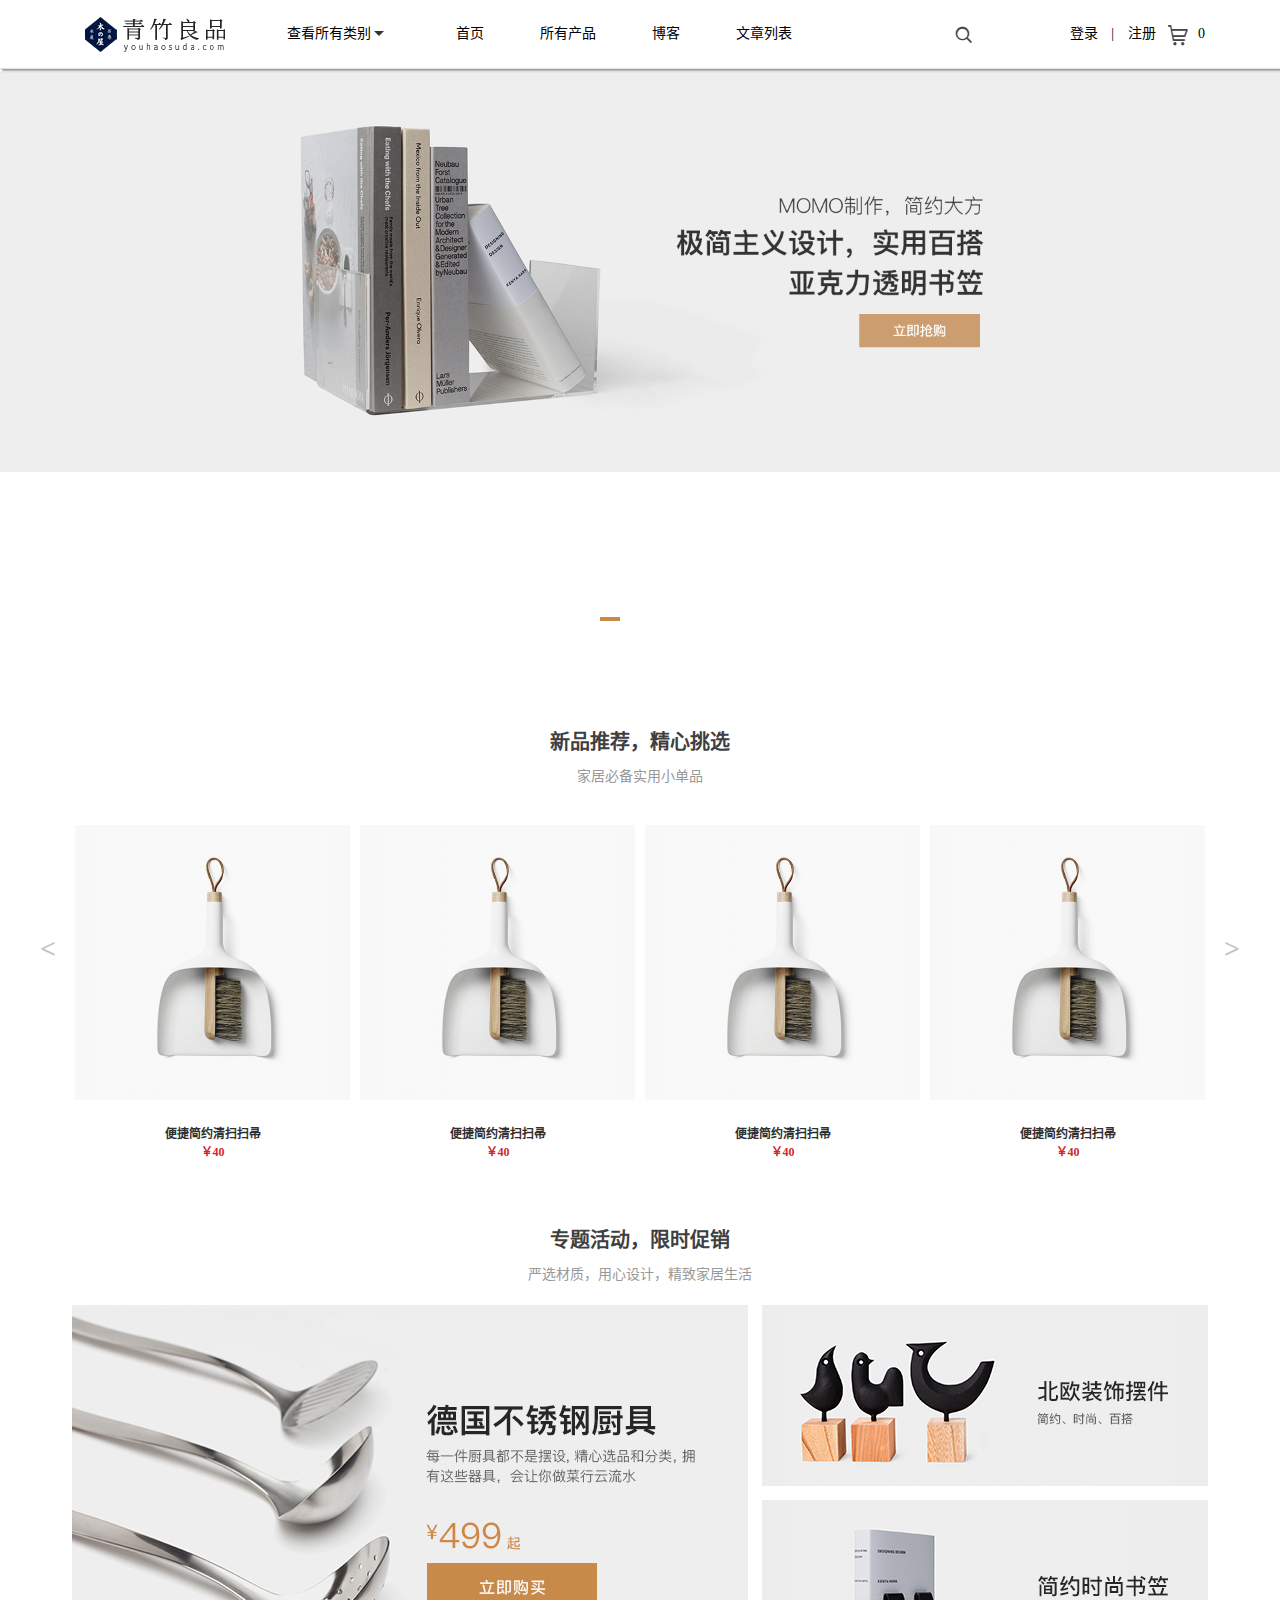
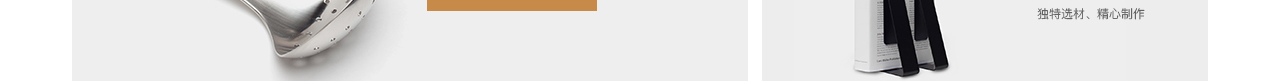
==== index.html @ fb4aaf22 "专题活动" ====
<!DOCTYPE html>
<html lang="zh-CN">

<head>
    <meta charset="UTF-8">
    <meta name="viewport" content="width=device-width, initial-scale=1.0">
    <link rel="stylesheet" href="css/reset.css">
    <link rel="stylesheet" href="css/index.css">
    <title>Document</title>
</head>

<body>
    <!-- header start-->
    <div class="header">
        <div class="header_c inner_c">
            <!-- logo start -->
            <h1>
                <!-- 待修改内容 -->
                <a href="#">
                    惠绿商城
                </a>
            </h1>
            <!-- logo end -->
            <!-- 所有产品类别 start -->
            <div class="all_pro">
                <!-- 待修改内容 -->
                <a class="all_type" href="#">查看所有类别<span class="icon"></span></a>
                <!-- 产品类别栏 -->
                <div class="product">
                    <div class="pro_inner inner_c">
                        <ul class="inn_nav">
                            <!-- 待修改内容 -->
                            <li><a href="#">不锈钢</a></li>
                            <li><a href="#">原料水泥</a></li>
                            <li><a href="#">塑料</a></li>
                            <li><a href="#">木制</a></li>
                            <li><a href="#">陶瓷</a></li>
                        </ul>
                        <ul class="inn_detail">
                            <!-- 待修改内容 -->
                            <!-- 产品盒子 -->
                            <li class="common_product">
                                <div class="pic">
                                    <img src="img/p1.png" alt="product">
                                </div>
                                <div class="content">
                                    <p>简约原木餐盘</p>
                                    <span>￥300</span>
                                </div>
                                <a href="#" class="mask">
                                    <span class="btn">查看详情</span>
                                </a>
                            </li>

                            <li class="common_product">
                                <div class="pic">
                                    <img src="img/p1.png" alt="product">
                                </div>
                                <div class="content">
                                    <p>简约原木餐盘</p>
                                    <span>￥300</span>
                                </div>
                                <a href="#" class="mask">
                                    <span class="btn">查看详情</span>
                                </a>
                            </li>

                            <li class="common_product">
                                <div class="pic">
                                    <img src="img/p1.png" alt="product">
                                </div>
                                <div class="content">
                                    <p>简约原木餐盘</p>
                                    <span>￥300</span>
                                </div>
                                <a href="#" class="mask">
                                    <span class="btn">查看详情</span>
                                </a>
                            </li>

                        </ul>
                    </div>
                </div>
            </div>
            <!-- 所有产品类别 end -->
            <!-- nav start -->
            <div class="header_nav">
                <ul>
                    <!-- 待修改内容 -->
                    <li><a href="#">首页</a></li>
                    <li><a href="#">所有产品</a></li>
                    <li><a href="#">博客</a></li>
                    <li><a href="#">文章列表</a></li>
                </ul>
            </div>
            <!-- nav end -->
            <!-- 搜索栏 start-->
            <div class="search">
            </div>
            <!-- 搜索栏 end-->
            <!-- 登录注册购物车 start -->
            <div class="login">
                <!-- 待修改内容 -->
                <a href="#">登录</a>
                <span>|</span>
                <a href="#">注册</a>
                <div href="#" class="gwc">
                    <a href="#">0</a>
                    <div class="check_out">
                        <p class="check_con">
                            0件商品 总计：<span>￥0</span>
                        </p>
                        <div class="button">去结算</div>
                    </div>
                </div>
            </div>
            <!-- 登录注册购物车 end -->
        </div>
    </div>
    <!-- header end -->

    <!-- banner start -->
    <div class="banner">
        <div class="banner_c">
            <ul>
                <!-- 待修改内容 -->
                <li class="cur"><a href="#"><img src="img/b1.png" alt="banner"></a></li>
                <li><a href="#"><img src="img/b2.png" alt="banner"></a></li>
                <li><a href="#"><img src="img/b3.png" alt="banner"></a></li>
            </ul>
        </div>
        <div class="btns">
            <ol>
                <li class="cur"></li>
                <li></li>
                <li></li>
            </ol>
        </div>
    </div>
    <!-- banner end -->

    <!-- 新品推荐 start -->
    <div class="new_pro">
        <div class="common_title">
            <!-- 待修改内容 -->
            <h3>新品推荐，精心挑选</h3>
            <p>家居必备实用小单品</p>
        </div>
        <div class="pro_datail inner_c">
            <ul>
                <!-- 产品盒子 -->
                <li class="common_product">
                    <!-- 待修改内容 -->
                    <div class="pic">
                        <img src="img/p2.png" alt="product">
                    </div>
                    <div class="content">
                        <p>便捷简约清扫扫帚</p>
                        <span>￥40</span>
                    </div>
                </li>

                <li class="common_product">
                    <!-- 待修改内容 -->
                    <div class="pic">
                        <img src="img/p2.png" alt="product">
                    </div>
                    <div class="content">
                        <p>便捷简约清扫扫帚</p>
                        <span>￥40</span>
                    </div>
                </li>

                <li class="common_product">
                    <!-- 待修改内容 -->
                    <div class="pic">
                        <img src="img/p2.png" alt="product">
                    </div>
                    <div class="content">
                        <p>便捷简约清扫扫帚</p>
                        <span>￥40</span>
                    </div>
                </li>

                <li class="common_product">
                    <!-- 待修改内容 -->
                    <div class="pic">
                        <img src="img/p2.png" alt="product">
                    </div>
                    <div class="content">
                        <p>便捷简约清扫扫帚</p>
                        <span>￥40</span>
                    </div>
                </li>
            </ul>
            <div class="btns">
                <a href="#" class="left">&lt;</a>
                <a href="#" class="right">&gt;</a>
            </div>
        </div>
    </div>
    <!-- 新品推荐 end -->

    <!-- 专题活动 start -->
    <div class="special inner_c">
        <div class="common_title">
            <!-- 待修改内容 -->
            <h3>专题活动，限时促销</h3>
            <p>严选材质，用心设计，精致家居生活</p>
        </div>
        <div class="content">
            <div class="left pic">
                <a href="#">
                    <img src="img/s1.jpg" alt="special">
                </a>
                <span></span>
            </div>
            <div class="right">
                <div class="r_top pic">
                    <a href="#">
                        <img src="img/s2.jpg" alt="special">
                    </a>
                    <span></span>
                </div>
                <div class="r_bottom pic">
                    <a href="#">
                        <img src="img/s3.jpg" alt="special">
                    </a>
                    <span></span>
                </div>
            </div>
        </div>
    </div>
    <!-- 专题活动 start -->
</body>

</html>
---- css/index.css ----
/* 版心 */

.inner_c {
    width: 1140px;
    margin: 0 auto;
}

a {
    text-decoration: none;
    /* 继承父元素的颜色 */
    color: inherit;
}

/* 产品盒子 */

.common_product {
    /* 用于产品盒子遮罩的定位 */
    position: relative;
    padding-top: 20px;
}

.common_product .pic {
    width: 200px;
    margin: 0 auto;
}

.common_product .pic img {
    width: 100%;
}

.common_product .content {
    text-align: center;
    padding-top: 20px;
    font-size: 12px;
    font-weight: 700;
    color: #303030;
}

.common_product .content span {
    color: #ce2b2b;
}

.common_product:hover .mask {
    display: block;
}

/* mask 产品盒子遮罩 */

.mask {
    position: absolute;
    left: 0;
    top: 0;
    width: 100%;
    height: 100%;
    background-color: rgba(0, 0, 0, .1);
    display: none;
}

.mask .btn {
    display: block;
    position: absolute;
    top: 50%;
    left: 50%;
    margin-top: -26px;
    margin-left: -69px;
    width: 138px;
    height: 52px;
    background-color: #c78a49;
    color: #fff;
    text-align: center;
    line-height: 52px;
    border-radius: 4px;
}

/* 标题 */

.common_title {
    padding-top: 45px;
    padding-bottom: 18px;
    text-align: center;
}

.common_title h3 {
    line-height: 50px;
    font-size: 20px;
    color: #3f3f3f;
    font-weight: 700;
}

.common_title p {
    line-height: 20px;
    font-size: 14px;
    color: #999;
}

/* header */

.header {
    width: 100%;
    /* 子元素浮动后，无法撑开该元素，故需要设置高度 */
    height: 68px;
    /* 下边框 */
    border-bottom: 1px solid #e2e2e2;
    /* 阴影 */
    box-shadow: 4px 0px 2px 2px rgba(0, 0, 0, .4);
    /* 相对定位，用于定位.all_pro元素 */
    position: relative;
    line-height: 68px;
    text-align: center;
    font-size: 14px;
    z-index: 1;
}

.header .header_c {}

.header .header_c h1 {
    width: 140px;
    /* 垂直居中 */
    padding: 0 15px;
    float: left;
}

.header .header_c h1 a {
    display: block;
    /* 文本块中首行文本的缩进 */
    text-indent: -100em;
    /* 定义溢出元素内容区的内容会如何处理，hidden：内容会被修剪，并且其余内容是不可见的 */
    overflow: hidden;
    /* 待修改内容 */
    background: url(../img/logo.png) no-repeat center center;
}

.header .header_c .all_pro {
    width: 168px;
    float: left;
    margin: 0 10px;
}

.header .header_c .all_pro:hover {
    background-color: #e6d6c6;
}

.header .header_c .all_pro .all_type {
    display: block;
}

.header .header_c .all_pro .all_type .icon {
    /* 向下三角形 */
    display: inline-block;
    width: 0;
    height: 0;
    border: 5px solid transparent;
    border-top-color: #333;
    position: relative;
    left: 3px;
    top: 3px;
}

.header .header_c .all_pro:hover .icon {
    /* 鼠标移动到.all_pro标签后，子标签span标签的行为 */
    /* 向下三角颜色形设置为透明 */
    border-top-color: transparent;
    /* 向下三角形 */
    border-bottom-color: #333;
    position: relative;
    top: -3px;
}

.header .header_c .all_pro .product {
    width: 100%;
    background-color: #fff;
    /* 绝对定位，相较于.header元素 */
    position: absolute;
    left: 0;
    top: 68px;
    display: none;
}

.header .header_c .all_pro:hover .product {
    /* 鼠标移动到.all_pro标签后，子标签.product标签的行为 */
    /* 显示.product */
    display: block;
}

.header .header_c .all_pro .product .pro_inner {
    text-align: left;
    padding-left: 250px;
    line-height: 38px;
}

.header .header_c .all_pro .product .pro_inner .inn_nav {
    float: left;
    width: 155px;
    padding-top: 45px;
    padding-left: 26px;
}

.header .header_c .all_pro .product .pro_inner .inn_nav a:hover {
    color: #e6d6c6;
}

.header .header_c .all_pro .product .pro_inner .inn_detail {
    float: left;
    width: 744px;
    /* background-color: blue; */
    margin-left: 65px;
}

.header .header_c .all_pro .product .pro_inner .inn_detail li {
    float: left;
    width: 248px;
    height: 320px;
    /* background-color: gold; */
}

.header .header_c .header_nav {
    float: left;
}

.header .header_c .header_nav ul li {
    float: left;
}

.header .header_c .header_nav ul li a {
    display: block;
    padding: 0 28px;
}

.header .header_c .header_nav ul li a:hover {
    background-color: #e6d6c6;
}

.header .header_c .search {
    float: left;
    width: 154px;
    height: 68px;
    background-color: blue;
    /* 待修改内容 */
    background: url(../img/search.png) no-repeat center right;
}

.header .header_c .login {
    float: right;
}

.header .header_c .login a {
    padding: 0 5px;
}

.header .header_c .login span {
    padding: 0 5px;
}

.header .header_c .login .gwc {
    display: inline-block;
    padding-left: 29px;
    /* 待修改内容 */
    background: url(../img/gwc.png) no-repeat left center;
    /* 鼠标移入显示小手 */
    cursor: pointer;
}

.header .header_c .login .gwc .check_out {
    /* 绝对定位，相较于.header元素 */
    position: absolute;
    right: 200px;
    top: 68px;
    width: 230px;
    padding: 10px;
    background-color: #f2f2f2;
    border: 1px solid #dddddd;
    border-radius: 2px;
    display: none;
}

.header .header_c .login .gwc:hover .check_out {
    display: block;
}

.header .header_c .login .gwc .check_out .check_con {
    line-height: 58px;
    font-size: 12px;
    font-weight: 700;
}

.header .header_c .login .gwc .check_out .check_con span {
    color: #db2e2e;
}

.header .header_c .login .gwc .check_out .button {
    background-color: #c78a49;
    border-radius: 2px;
    color: #fff;
    line-height: 44px;
    font-size: 16px;
}

/* banner */

.banner {
    height: 600px;
    /* background-color: pink; */
    position: relative;
    margin-top: 3px;
}

.banner .banner_c {
    position: relative;
}

.banner ul li {
    position: absolute;
    left: 0;
    top: 0;
    display: none;
}

.banner ul li.cur {
    display: block;
}

.banner ul li a img {
    width: 100%;
}

.banner .btns {
    position: absolute;
    left: 50%;
    margin-left: -45px;
    top: 90%;
    width: 90px;
    height: 4px;
    /* background-color: gold; */
}

.banner .btns ol li {
    float: left;
    width: 20px;
    height: 4px;
    background-color: #fff;
    margin: 5px;
    cursor: pointer;
}

.banner .btns ol li.cur {
    background-color: #c78a49;
}

/* 新品推荐 */

.new_pro .pro_datail {
    /* 用于定位左右按钮 */
    position: relative;
    height: 365px;
}

.new_pro .pro_datail li {
    float: left;
    width: 275px;
    height: 365px;
    margin: 0 5px;
}

.new_pro .pro_datail li.common_product .pic {
    width: 100%;
}

.new_pro .pro_datail a {
    /* 相对于.new_pro .pro_datail定位 */
    position: absolute;
    top: 35%;
    font-size: 28px;
    font-family: serif;
    color: #c3c3c3;
    font-weight: 700;
}

.new_pro .pro_datail a.left {
    left: -30px;
}

.new_pro .pro_datail a.right {
    right: -30px;
}

/* 专题活动 */

.special .left {
    float: left;
    width: 680px;
    height: 380px;
    overflow: hidden;
}

.special .right {
    float: right;
}

.special .right .r_top {
    width: 450px;
    height: 185px;
    overflow: hidden;
    margin-bottom: 10px;
}

.special .right .r_bottom {
    width: 450px;
    height: 185px;
    overflow: hidden;
}

.special .pic {
    position: relative;
}


.special .pic img {
    /* 线性运动 */
    transition: all .4s ease 0s;
}

.special .pic:hover img {
    /* 放大元素 */
    transform: scale(1.2);
}

.special .pic span {
    position: absolute;
    left: 0;
    right: 0;
    top: 0;
    bottom: 0;
    border: 2px solid #fff;
    /* 线性运动 */
    transition: all .4s ease 0s;
}

.special .pic:hover span {
    /* 边框向内收缩 */
    left: 10px;
    right: 10px;
    top: 10px;
    bottom: 10px;
}
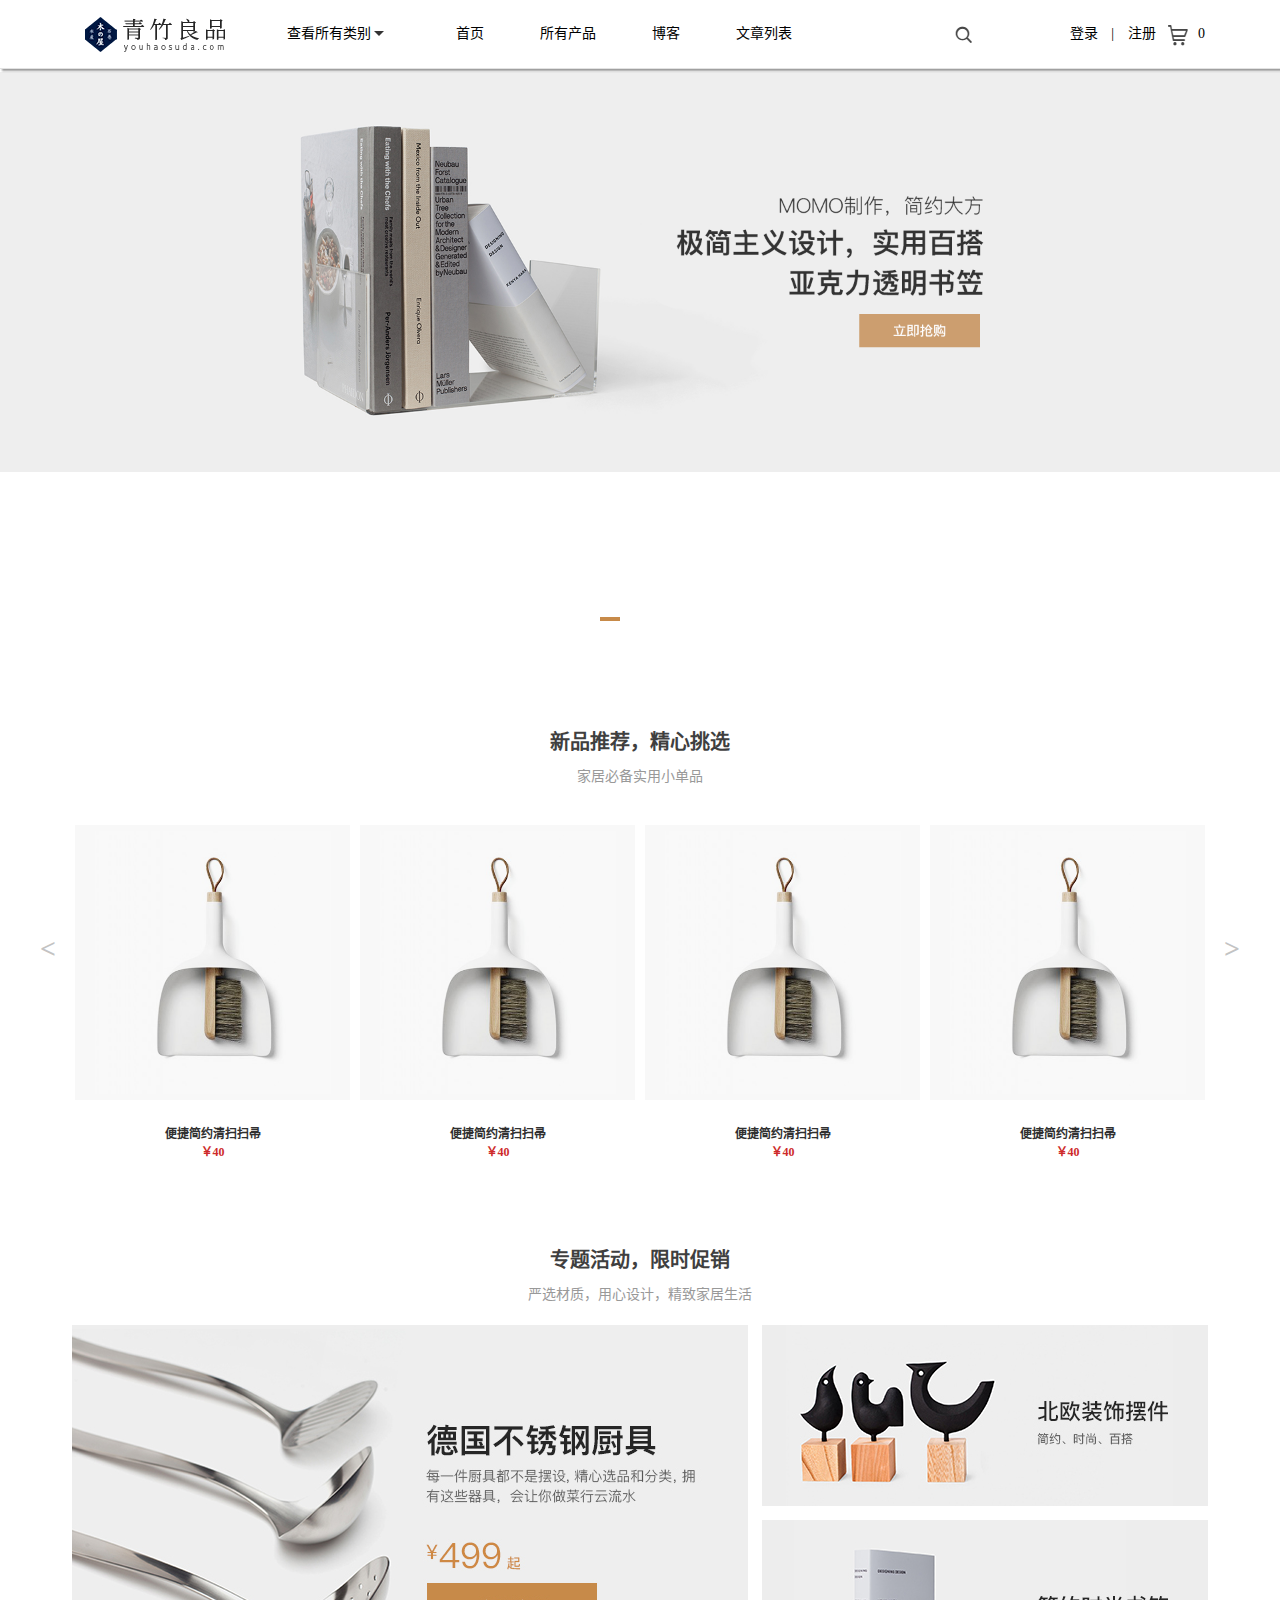
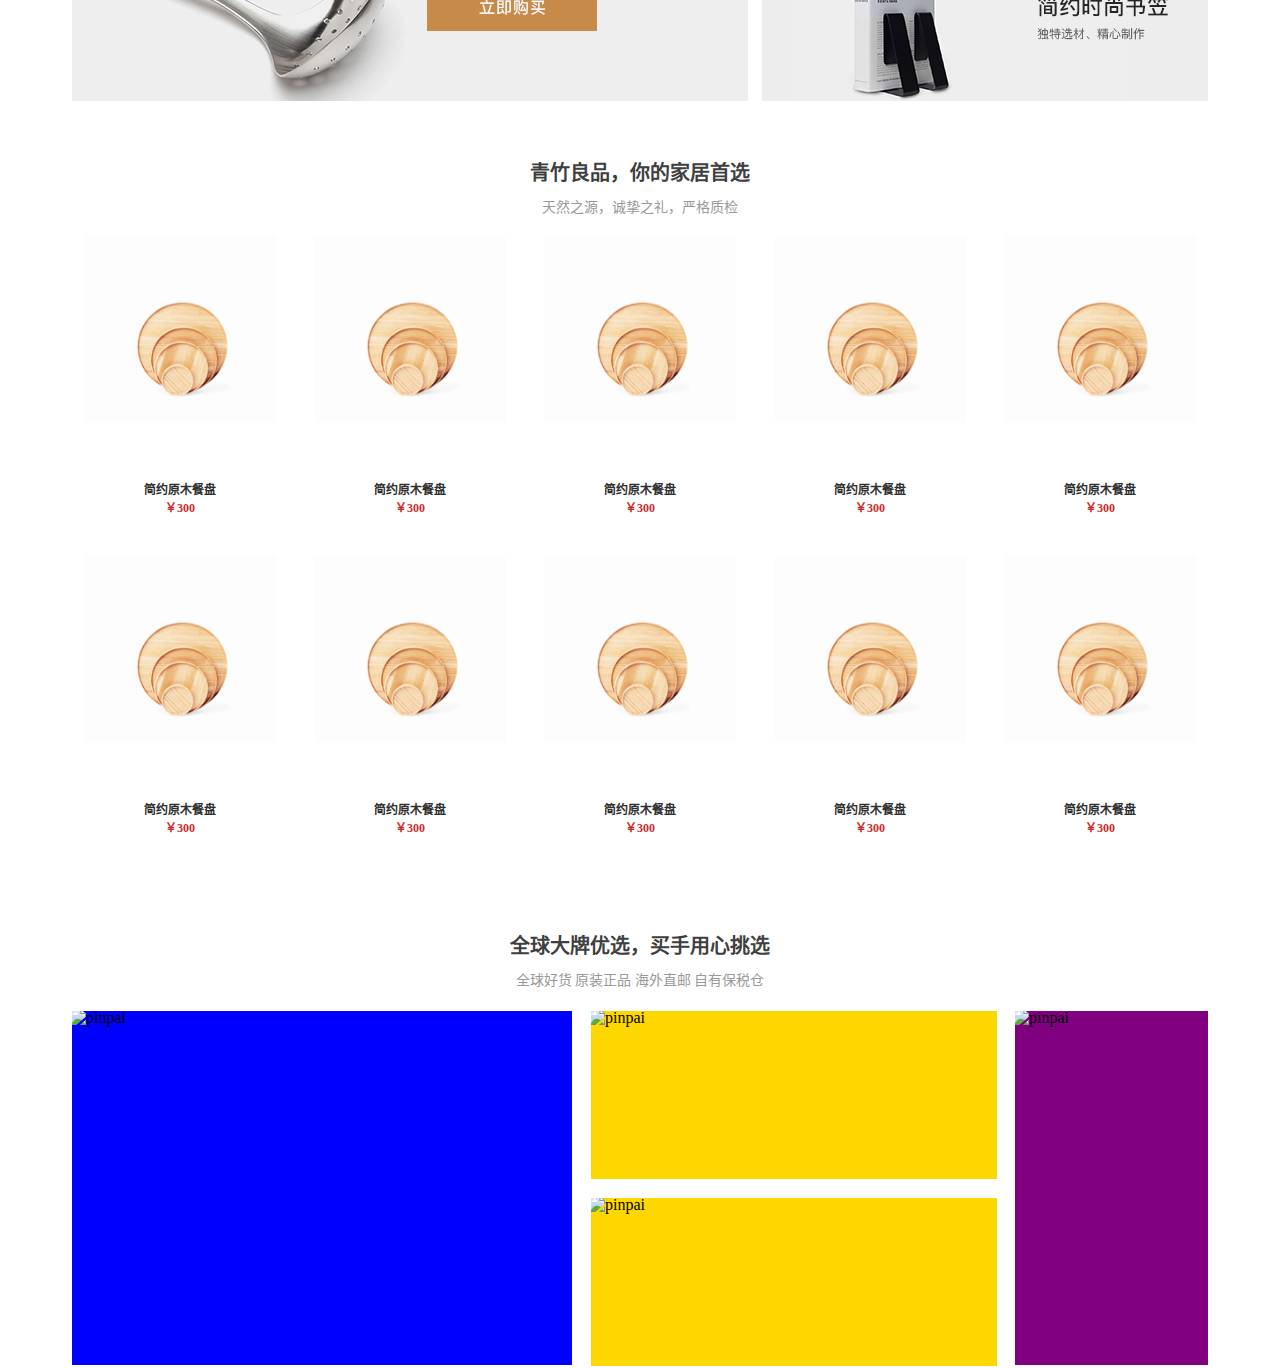
==== commit aeff0bae: "良品、品牌栏目" ====
--- a/index.html
+++ b/index.html
@@ -232,6 +232,192 @@
         </div>
     </div>
     <!-- 专题活动 start -->
+
+    <!-- 良品 start -->
+    <div class="liangpin inner_c">
+        <div class="common_title">
+            <h3>青竹良品，你的家居首选</h3>
+            <p>天然之源，诚挚之礼，严格质检</p>
+        </div>
+        <div class="content">
+            <div class="lp_common">
+                <ul>
+                    <!-- 产品盒子 -->
+                    <li class="common_product">
+                        <div class="pic">
+                            <img src="img/p1.png" alt="product">
+                        </div>
+                        <div class="content">
+                            <p>简约原木餐盘</p>
+                            <span>￥300</span>
+                        </div>
+                        <a href="#" class="mask">
+                            <span class="btn">查看详情</span>
+                        </a>
+                    </li>
+                    
+                    <li class="common_product">
+                        <div class="pic">
+                            <img src="img/p1.png" alt="product">
+                        </div>
+                        <div class="content">
+                            <p>简约原木餐盘</p>
+                            <span>￥300</span>
+                        </div>
+                        <a href="#" class="mask">
+                            <span class="btn">查看详情</span>
+                        </a>
+                    </li>
+
+                    <li class="common_product">
+                        <div class="pic">
+                            <img src="img/p1.png" alt="product">
+                        </div>
+                        <div class="content">
+                            <p>简约原木餐盘</p>
+                            <span>￥300</span>
+                        </div>
+                        <a href="#" class="mask">
+                            <span class="btn">查看详情</span>
+                        </a>
+                    </li>
+
+                    <li class="common_product">
+                        <div class="pic">
+                            <img src="img/p1.png" alt="product">
+                        </div>
+                        <div class="content">
+                            <p>简约原木餐盘</p>
+                            <span>￥300</span>
+                        </div>
+                        <a href="#" class="mask">
+                            <span class="btn">查看详情</span>
+                        </a>
+                    </li>
+
+                    <li class="common_product last">
+                        <div class="pic">
+                            <img src="img/p1.png" alt="product">
+                        </div>
+                        <div class="content">
+                            <p>简约原木餐盘</p>
+                            <span>￥300</span>
+                        </div>
+                        <a href="#" class="mask">
+                            <span class="btn">查看详情</span>
+                        </a>
+                    </li>
+                </ul>       
+            </div>
+            <div class="lp_common">
+                <ul>
+                    <!-- 产品盒子 -->
+                    <li class="common_product">
+                        <div class="pic">
+                            <img src="img/p1.png" alt="product">
+                        </div>
+                        <div class="content">
+                            <p>简约原木餐盘</p>
+                            <span>￥300</span>
+                        </div>
+                        <a href="#" class="mask">
+                            <span class="btn">查看详情</span>
+                        </a>
+                    </li>
+                    
+                    <li class="common_product">
+                        <div class="pic">
+                            <img src="img/p1.png" alt="product">
+                        </div>
+                        <div class="content">
+                            <p>简约原木餐盘</p>
+                            <span>￥300</span>
+                        </div>
+                        <a href="#" class="mask">
+                            <span class="btn">查看详情</span>
+                        </a>
+                    </li>
+
+                    <li class="common_product">
+                        <div class="pic">
+                            <img src="img/p1.png" alt="product">
+                        </div>
+                        <div class="content">
+                            <p>简约原木餐盘</p>
+                            <span>￥300</span>
+                        </div>
+                        <a href="#" class="mask">
+                            <span class="btn">查看详情</span>
+                        </a>
+                    </li>
+
+                    <li class="common_product">
+                        <div class="pic">
+                            <img src="img/p1.png" alt="product">
+                        </div>
+                        <div class="content">
+                            <p>简约原木餐盘</p>
+                            <span>￥300</span>
+                        </div>
+                        <a href="#" class="mask">
+                            <span class="btn">查看详情</span>
+                        </a>
+                    </li>
+
+                    <li class="common_product last">
+                        <div class="pic">
+                            <img src="img/p1.png" alt="product">
+                        </div>
+                        <div class="content">
+                            <p>简约原木餐盘</p>
+                            <span>￥300</span>
+                        </div>
+                        <a href="#" class="mask">
+                            <span class="btn">查看详情</span>
+                        </a>
+                    </li>
+                </ul>
+            </div>
+        </div>
+    </div>
+    <!-- 良品 end -->
+
+    <!-- 品牌 start -->
+    <div class="pinpai inner_c">
+        <div class="common_title">
+            <h3>全球大牌优选，买手用心挑选</h3>
+            <p>全球好货 原装正品 海外直邮 自有保税仓</p>
+        </div>
+        <div class="content">
+            <div class="pp_top">
+                <div class="pp3 pic">
+                    <a href="#">
+                        <img src="" alt="pinpai">
+                        <span></span>
+                    </a>
+                </div>
+                <div class="pp1 pic">
+                    <a href="#">
+                        <img src="" alt="pinpai">
+                        <span></span>
+                    </a>
+                </div>
+                <div class="pp2 pic">
+                    <a href="#">
+                        <img src="" alt="pinpai">
+                        <span></span>
+                    </a>
+                </div>
+                <div class="pp2 pic last">
+                    <a href="#">
+                        <img src="" alt="pinpai">
+                        <span></span>
+                    </a>
+                </div>
+            </div>
+        </div>
+    </div>
+    <!-- 品牌 start -->
 </body>
 
 </html>--- a/css/index.css
+++ b/css/index.css
@@ -385,6 +385,10 @@
 
 /* 专题活动 */
 
+.special {
+    overflow: hidden;
+}
+
 .special .left {
     float: left;
     width: 680px;
@@ -441,4 +445,99 @@
     right: 10px;
     top: 10px;
     bottom: 10px;
+}
+
+/* 良品 */
+
+.liangpin .content .lp_common {
+    /* 清除浮动 */
+    overflow: hidden;
+    margin-bottom: 10px;
+}
+
+.liangpin .content .lp_common ul li {
+    float: left;
+    width: 220px;
+    height: 310px;
+    margin-right: 10px;
+}
+
+.liangpin .content .lp_common ul li.last {
+    margin-right: 0;
+}
+
+.liangpin .content .lp_common ul li.common_product {
+    padding-top: 0;
+}
+
+.liangpin .content .lp_common ul li.common_product .pic {
+    width: 100%;
+}
+
+/*品牌 */
+
+.pinpai .content .pp_top {
+    overflow: hidden;
+}
+
+.pinpai .content .pp_top .pp1 {
+    float: left;
+    width: 504px;
+    height: 358px;
+    background-color: blue;
+}
+
+.pinpai .content .pp_top .pp2{
+    float: left;
+    width: 410px;
+    height: 172px;
+    background-color: gold;
+    margin-left: 15px;
+    margin-bottom: 15px;
+}
+
+.pinpai .content .pp_top .pp2.last {
+    margin-bottom: 0;
+}
+
+.pinpai .content .pp_top .pp3 {
+    float: right;
+    width: 197px;
+    height: 358px;
+    background-color: purple;
+}
+
+.pp_top .pic {
+    position: relative;
+    overflow: hidden;
+}
+
+.pp_top .pic img {
+    /* 线性运动 */
+    transition: all .4s ease 0s;
+    width: 100%;
+}
+
+.pp_top .pic:hover img {
+    /* 放大元素 */
+    transform: scale(1.2);
+}
+
+.pp_top .pic span {
+    position: absolute;
+    left: 0;
+    right: 0;
+    top: 0;
+    bottom: 0;
+    border: 2px solid #fff;
+    /* 线性运动 */
+    transition: all .4s ease 0s;
+}
+
+.pp_top .pic:hover span {
+    /* 边框向内收缩 */
+    left: 10px;
+    right: 10px;
+    top: 10px;
+    bottom: 10px;
 }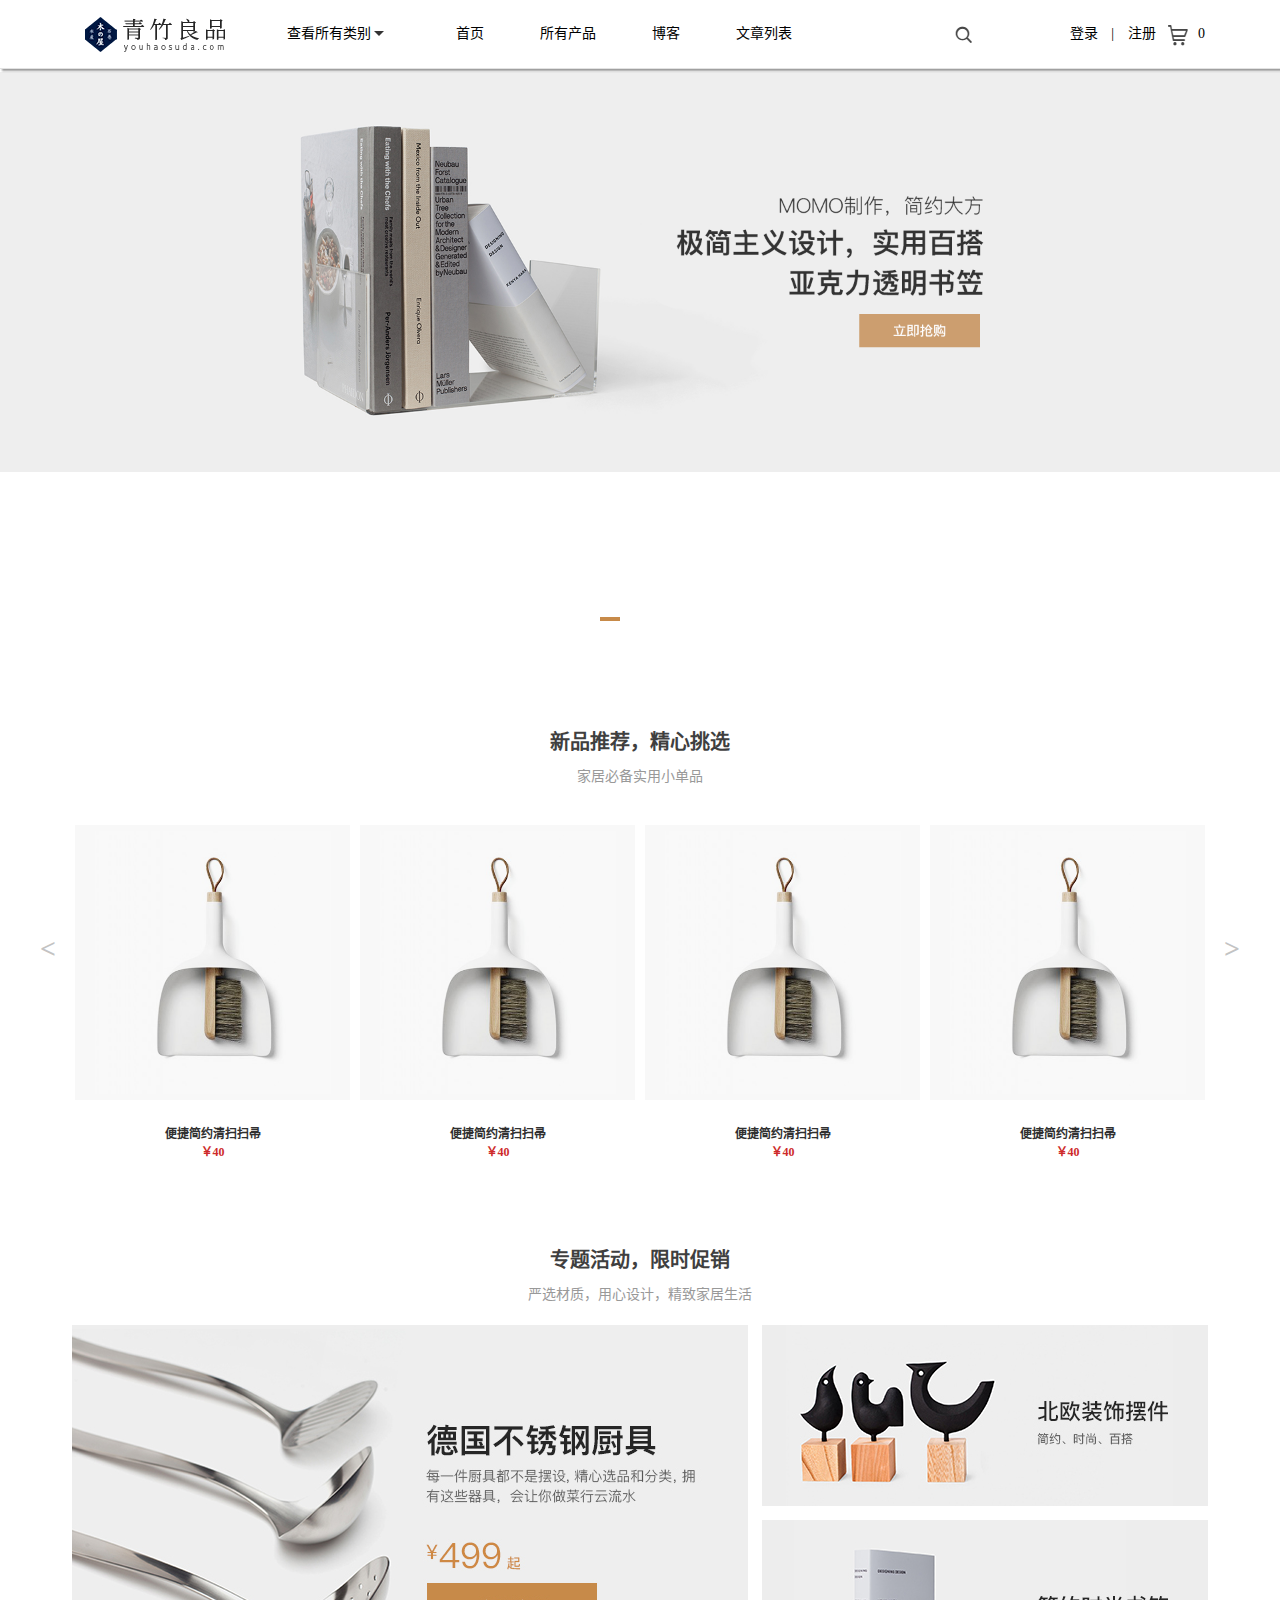
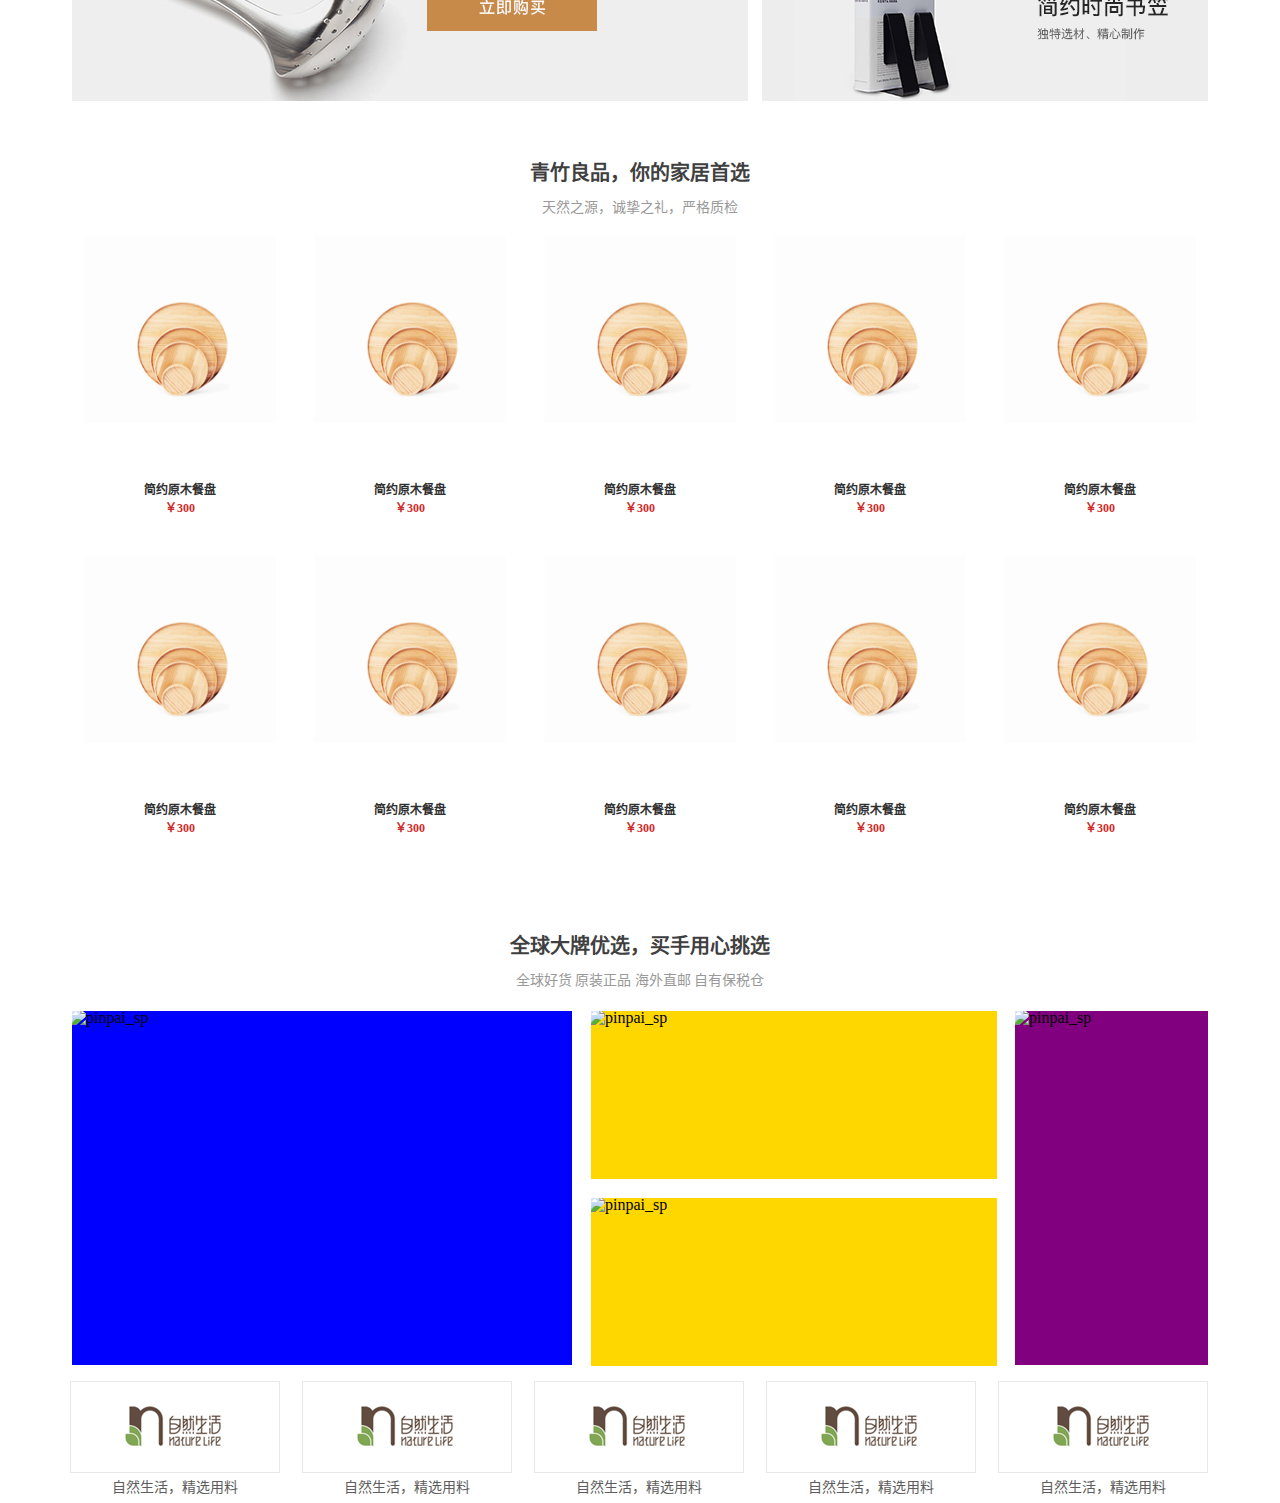
==== commit af760efd: "品牌栏目补充" ====
--- a/index.html
+++ b/index.html
@@ -231,7 +231,7 @@
             </div>
         </div>
     </div>
-    <!-- 专题活动 start -->
+    <!-- 专题活动 end -->
 
     <!-- 良品 start -->
     <div class="liangpin inner_c">
@@ -255,7 +255,7 @@
                             <span class="btn">查看详情</span>
                         </a>
                     </li>
-                    
+
                     <li class="common_product">
                         <div class="pic">
                             <img src="img/p1.png" alt="product">
@@ -307,7 +307,7 @@
                             <span class="btn">查看详情</span>
                         </a>
                     </li>
-                </ul>       
+                </ul>
             </div>
             <div class="lp_common">
                 <ul>
@@ -324,7 +324,7 @@
                             <span class="btn">查看详情</span>
                         </a>
                     </li>
-                    
+
                     <li class="common_product">
                         <div class="pic">
                             <img src="img/p1.png" alt="product">
@@ -392,27 +392,63 @@
             <div class="pp_top">
                 <div class="pp3 pic">
                     <a href="#">
-                        <img src="" alt="pinpai">
+                        <img src="" alt="pinpai_sp">
                         <span></span>
                     </a>
                 </div>
                 <div class="pp1 pic">
                     <a href="#">
-                        <img src="" alt="pinpai">
+                        <img src="" alt="pinpai_sp">
                         <span></span>
                     </a>
                 </div>
                 <div class="pp2 pic">
                     <a href="#">
-                        <img src="" alt="pinpai">
+                        <img src="" alt="pinpai_sp">
                         <span></span>
                     </a>
                 </div>
                 <div class="pp2 pic last">
                     <a href="#">
-                        <img src="" alt="pinpai">
+                        <img src="" alt="pinpai_sp">
                         <span></span>
                     </a>
+                </div>
+            </div>
+            <div class="pp_bottom">
+                <div class="pp_chara">
+                    <a href="#">
+                        <img src="img/pp1.png" alt="pinpai">
+                    </a>
+                    <p>自然生活，精选用料</p>
+                </div>
+
+                <div class="pp_chara">
+                    <a href="#">
+                        <img src="img/pp1.png" alt="pinpai">
+                    </a>
+                    <p>自然生活，精选用料</p>
+                </div>
+
+                <div class="pp_chara">
+                    <a href="#">
+                        <img src="img/pp1.png" alt="pinpai">
+                    </a>
+                    <p>自然生活，精选用料</p>
+                </div>
+
+                <div class="pp_chara">
+                    <a href="#">
+                        <img src="img/pp1.png" alt="pinpai">
+                    </a>
+                    <p>自然生活，精选用料</p>
+                </div>
+
+                <div class="pp_chara last">
+                    <a href="#">
+                        <img src="img/pp1.png" alt="pinpai">
+                    </a>
+                    <p>自然生活，精选用料</p>
                 </div>
             </div>
         </div>
--- a/css/index.css
+++ b/css/index.css
@@ -540,4 +540,42 @@
     right: 10px;
     top: 10px;
     bottom: 10px;
+}
+
+.pinpai .content .pp_bottom {
+    overflow: hidden;
+    margin-top: 13px;
+    font-size: 14px;
+    text-align: center;
+    line-height: 30px;
+    color: #5d5d5d;
+}
+
+.pinpai .content .pp_bottom .pp_chara {
+    float: left;
+    width: 210px;
+    margin-right: 22px;
+}
+
+.pinpai .content .pp_bottom .pp_chara.last {
+    margin-right: 0;
+}
+
+.pinpai .content .pp_bottom .pp_chara a {
+    position: relative;
+    display: block;
+    height: 90px;
+    border: 1px solid #e8e8e8;
+    overflow: hidden;
+}
+
+.pinpai .content .pp_bottom .pp_chara img {
+    position: absolute;
+    left: 50%;
+    margin-left: -90px;
+    transition: all .2s ease 0s;
+}
+
+.pinpai .content .pp_bottom .pp_chara a:hover img {
+    left: 30%;
 }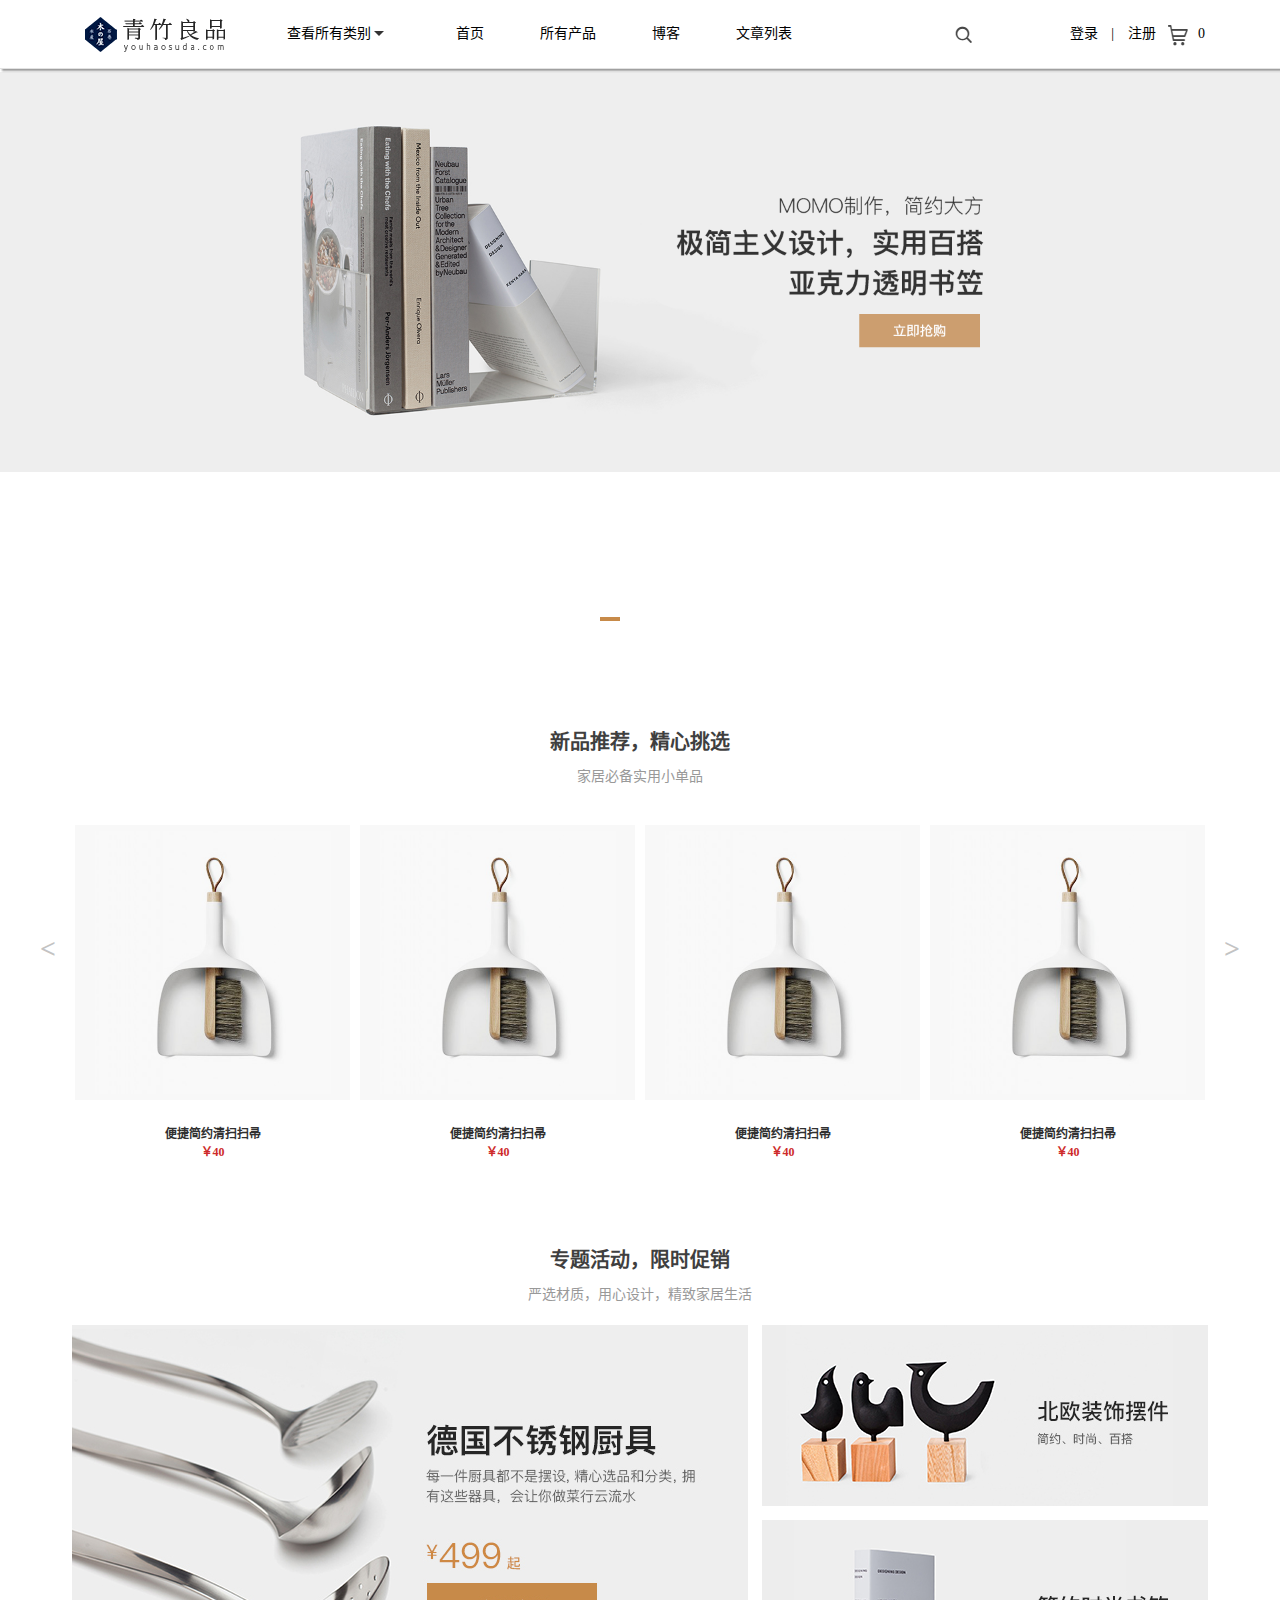
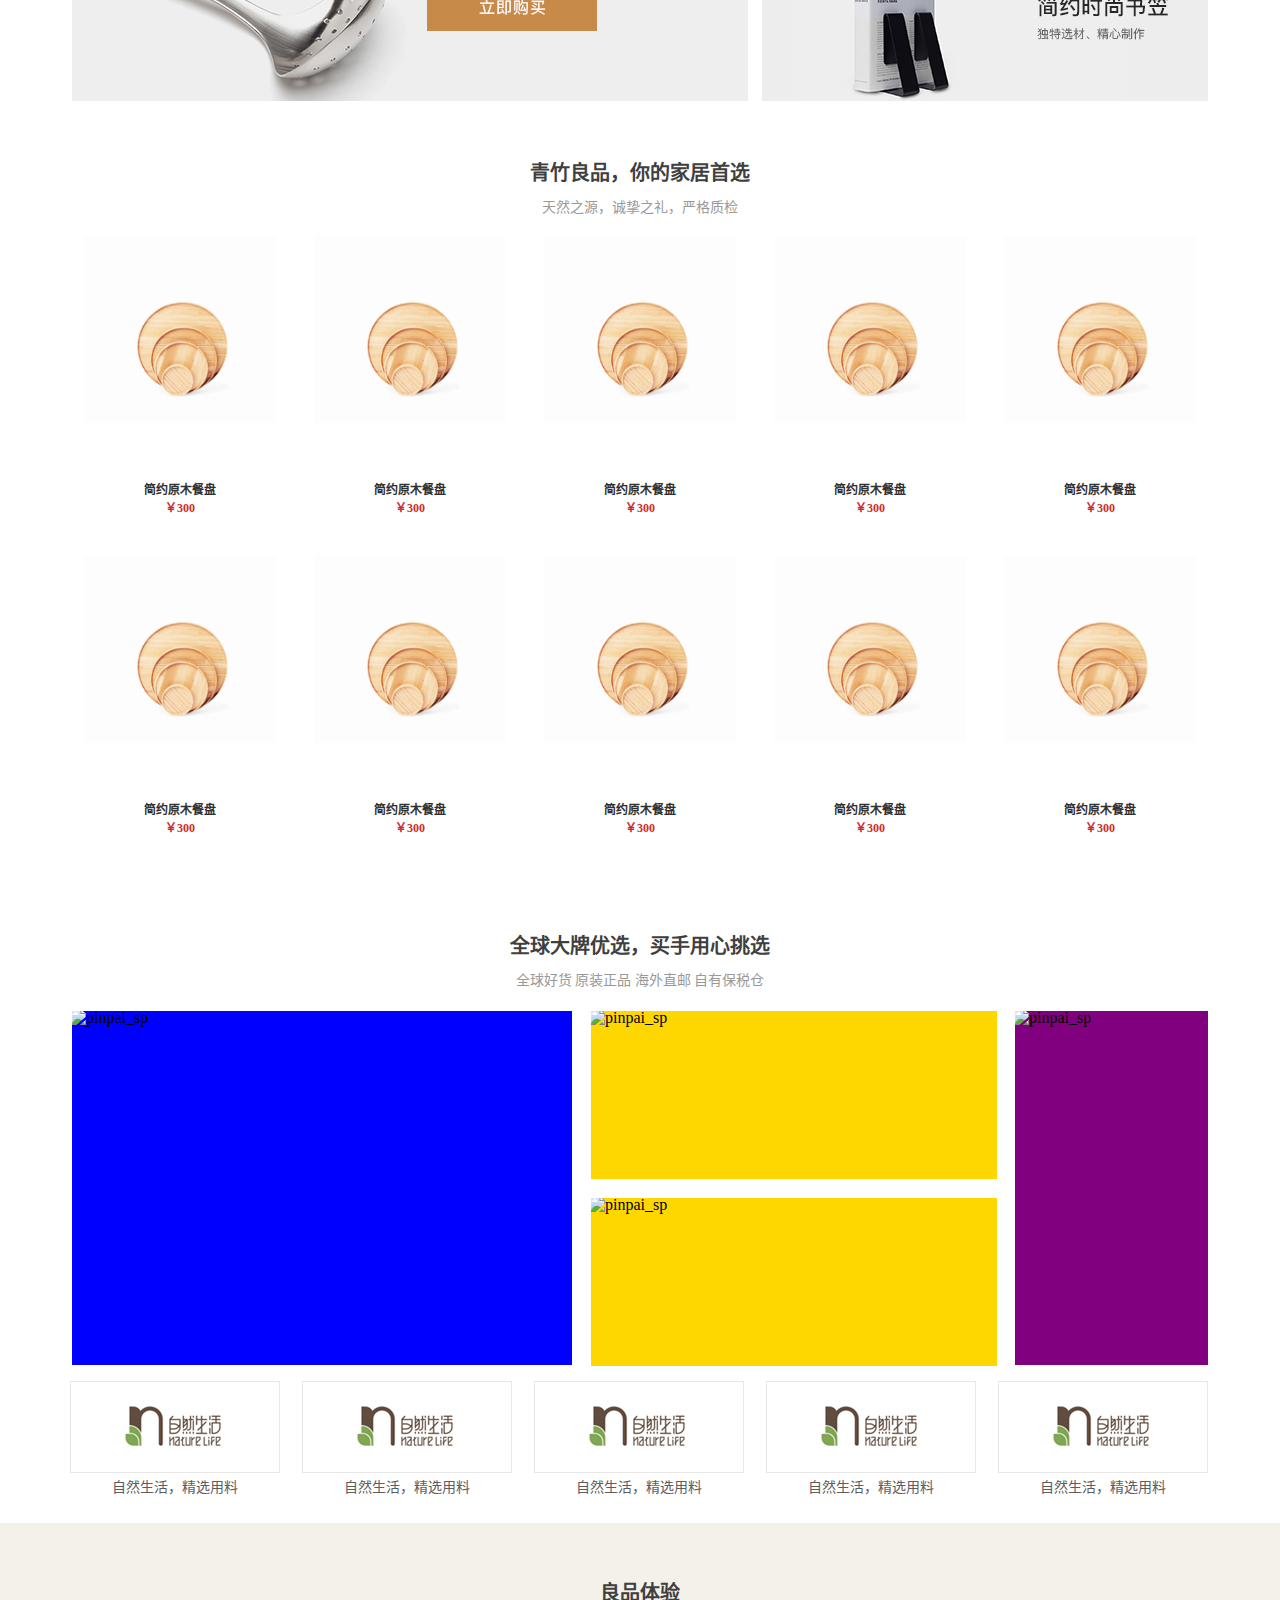
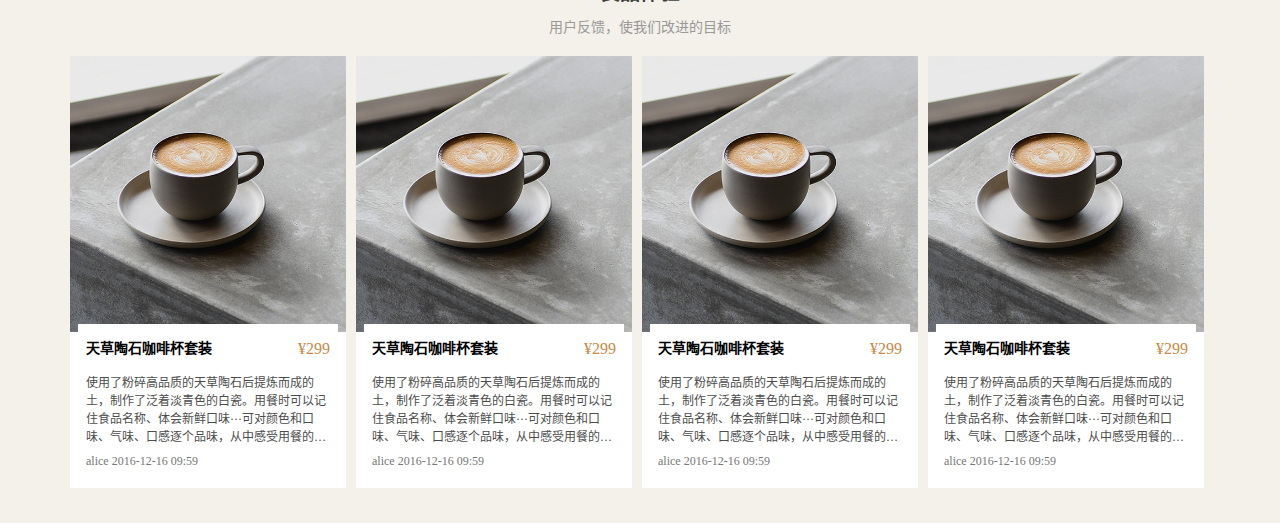
==== commit 50a22e8d: "体验栏目" ====
--- a/index.html
+++ b/index.html
@@ -454,6 +454,96 @@
         </div>
     </div>
     <!-- 品牌 start -->
+
+    <!-- 体验 start -->
+    <div class="tiyan">
+        <div class="ty_inner inner_c">
+            <div class="common_title">
+                <h3>良品体验</h3>
+                <p>用户反馈，使我们改进的目标</p>
+            </div>
+            <div class="content">
+                <ul>
+                    <li class="ty_content">
+                        <div class="ty_top">
+                            <img src="img/ty1.png" alt="">
+                        </div>
+                        <div class="ty_bottom">
+                            <p class="title">
+                                <span class="tit_name">天草陶石咖啡杯套装</span>
+                                <span class="tit_pri">¥299</span>
+                            </p>
+                            <p class="detail">
+                                使用了粉碎高品质的天草陶石后提炼而成的土，制作了泛着淡青色的白瓷。用餐时可以记住食品名称、体会新鲜口味···可对颜色和口味、气味、口感逐个品味，从中感受用餐的乐趣，同时还可自然而然地了解日本饮食文化
+                            </p>
+                            <p class="footer">
+                                <span class="fromname">alice</span>
+                                <span class="fromdate">2016-12-16 09:59</span>
+                            </p>
+                        </div>
+                    </li>
+
+                    <li class="ty_content">
+                        <div class="ty_top">
+                            <img src="img/ty1.png" alt="">
+                        </div>
+                        <div class="ty_bottom">
+                            <p class="title">
+                                <span class="tit_name">天草陶石咖啡杯套装</span>
+                                <span class="tit_pri">¥299</span>
+                            </p>
+                            <p class="detail">
+                                使用了粉碎高品质的天草陶石后提炼而成的土，制作了泛着淡青色的白瓷。用餐时可以记住食品名称、体会新鲜口味···可对颜色和口味、气味、口感逐个品味，从中感受用餐的乐趣，同时还可自然而然地了解日本饮食文化
+                            </p>
+                            <p class="footer">
+                                <span class="fromname">alice</span>
+                                <span class="fromdate">2016-12-16 09:59</span>
+                            </p>
+                        </div>
+                    </li>
+
+                    <li class="ty_content">
+                        <div class="ty_top">
+                            <img src="img/ty1.png" alt="">
+                        </div>
+                        <div class="ty_bottom">
+                            <p class="title">
+                                <span class="tit_name">天草陶石咖啡杯套装</span>
+                                <span class="tit_pri">¥299</span>
+                            </p>
+                            <p class="detail">
+                                使用了粉碎高品质的天草陶石后提炼而成的土，制作了泛着淡青色的白瓷。用餐时可以记住食品名称、体会新鲜口味···可对颜色和口味、气味、口感逐个品味，从中感受用餐的乐趣，同时还可自然而然地了解日本饮食文化
+                            </p>
+                            <p class="footer">
+                                <span class="fromname">alice</span>
+                                <span class="fromdate">2016-12-16 09:59</span>
+                            </p>
+                        </div>
+                    </li>
+
+                    <li class="ty_content last">
+                        <div class="ty_top">
+                            <img src="img/ty1.png" alt="">
+                        </div>
+                        <div class="ty_bottom">
+                            <p class="title">
+                                <span class="tit_name">天草陶石咖啡杯套装</span>
+                                <span class="tit_pri">¥299</span>
+                            </p>
+                            <p class="detail">
+                                使用了粉碎高品质的天草陶石后提炼而成的土，制作了泛着淡青色的白瓷。用餐时可以记住食品名称、体会新鲜口味···可对颜色和口味、气味、口感逐个品味，从中感受用餐的乐趣，同时还可自然而然地了解日本饮食文化
+                            </p>
+                            <p class="footer">
+                                <span class="fromname">alice</span>
+                                <span class="fromdate">2016-12-16 09:59</span>
+                            </p>
+                        </div>
+                    </li>
+                </ul>
+            </div>
+        </div>
+    </div>
+    <!-- 体验 end -->
 </body>
 
 </html>--- a/css/index.css
+++ b/css/index.css
@@ -417,7 +417,6 @@
     position: relative;
 }
 
-
 .special .pic img {
     /* 线性运动 */
     transition: all .4s ease 0s;
@@ -487,7 +486,7 @@
     background-color: blue;
 }
 
-.pinpai .content .pp_top .pp2{
+.pinpai .content .pp_top .pp2 {
     float: left;
     width: 410px;
     height: 172px;
@@ -549,6 +548,7 @@
     text-align: center;
     line-height: 30px;
     color: #5d5d5d;
+    margin-bottom: 20px;
 }
 
 .pinpai .content .pp_bottom .pp_chara {
@@ -578,4 +578,86 @@
 
 .pinpai .content .pp_bottom .pp_chara a:hover img {
     left: 30%;
+}
+
+/* 体验 */
+
+.tiyan {
+    height: 600px;
+    background-color: #f4f0ea;
+}
+
+.tiyan .ty_inner .content ul {
+    /* 可以被浮动子元素撑开 */
+    overflow: hidden;
+}
+
+.tiyan .ty_inner .content ul .ty_content {
+    position: relative;
+    float: left;
+    width: 276px;
+    height: 432px;
+    background-color: #fff;
+    margin-right: 10px;
+}
+
+.tiyan .ty_inner .content ul .ty_content.last {
+    margin-right: 0;
+}
+
+.tiyan .ty_inner .content ul .ty_content .ty_top {
+    overflow: hidden;
+}
+
+.tiyan .ty_inner .content ul .ty_content .ty_top img {
+    width: 100%;
+    transition: all .5s ease 0s;
+}
+
+.tiyan .ty_inner .content ul .ty_content .ty_top:hover img {
+    transform: scale(1.1);
+}
+
+.tiyan .ty_inner .content ul .ty_content .ty_bottom {
+    position: absolute;
+    bottom: 12px;
+    width: 244px;
+    left: 50%;
+    margin-left: -130px;
+    background-color: #fff;
+    padding: 0 8px;
+}
+
+.tiyan .ty_inner .content ul .ty_content .ty_bottom .title {
+    line-height: 50px;
+    overflow: hidden;
+}
+
+.tiyan .ty_inner .content ul .ty_content .ty_bottom .title .tit_name {
+    float: left;
+    font-size: 14px;
+    font-weight: 600;
+}
+
+.tiyan .ty_inner .content ul .ty_content .ty_bottom .title .tit_pri {
+    float: right;
+    color: #c78a49;
+}
+
+.tiyan .ty_inner .content ul .ty_content .ty_bottom .detail {
+    font-size: 12px;
+    line-height: 18px;
+    color: #4d4d4d;
+    /* 多行文本溢出时使用省略号 */
+    overflow: hidden;
+    text-overflow: ellipsis;
+    display: -webkit-box;
+    -webkit-line-clamp: 4;
+    -webkit-box-orient: vertical;
+}
+
+.tiyan .ty_inner .content ul .ty_content .ty_bottom .footer {
+    line-height: 30px;
+    font-size: 12px;
+    color: #777;
 }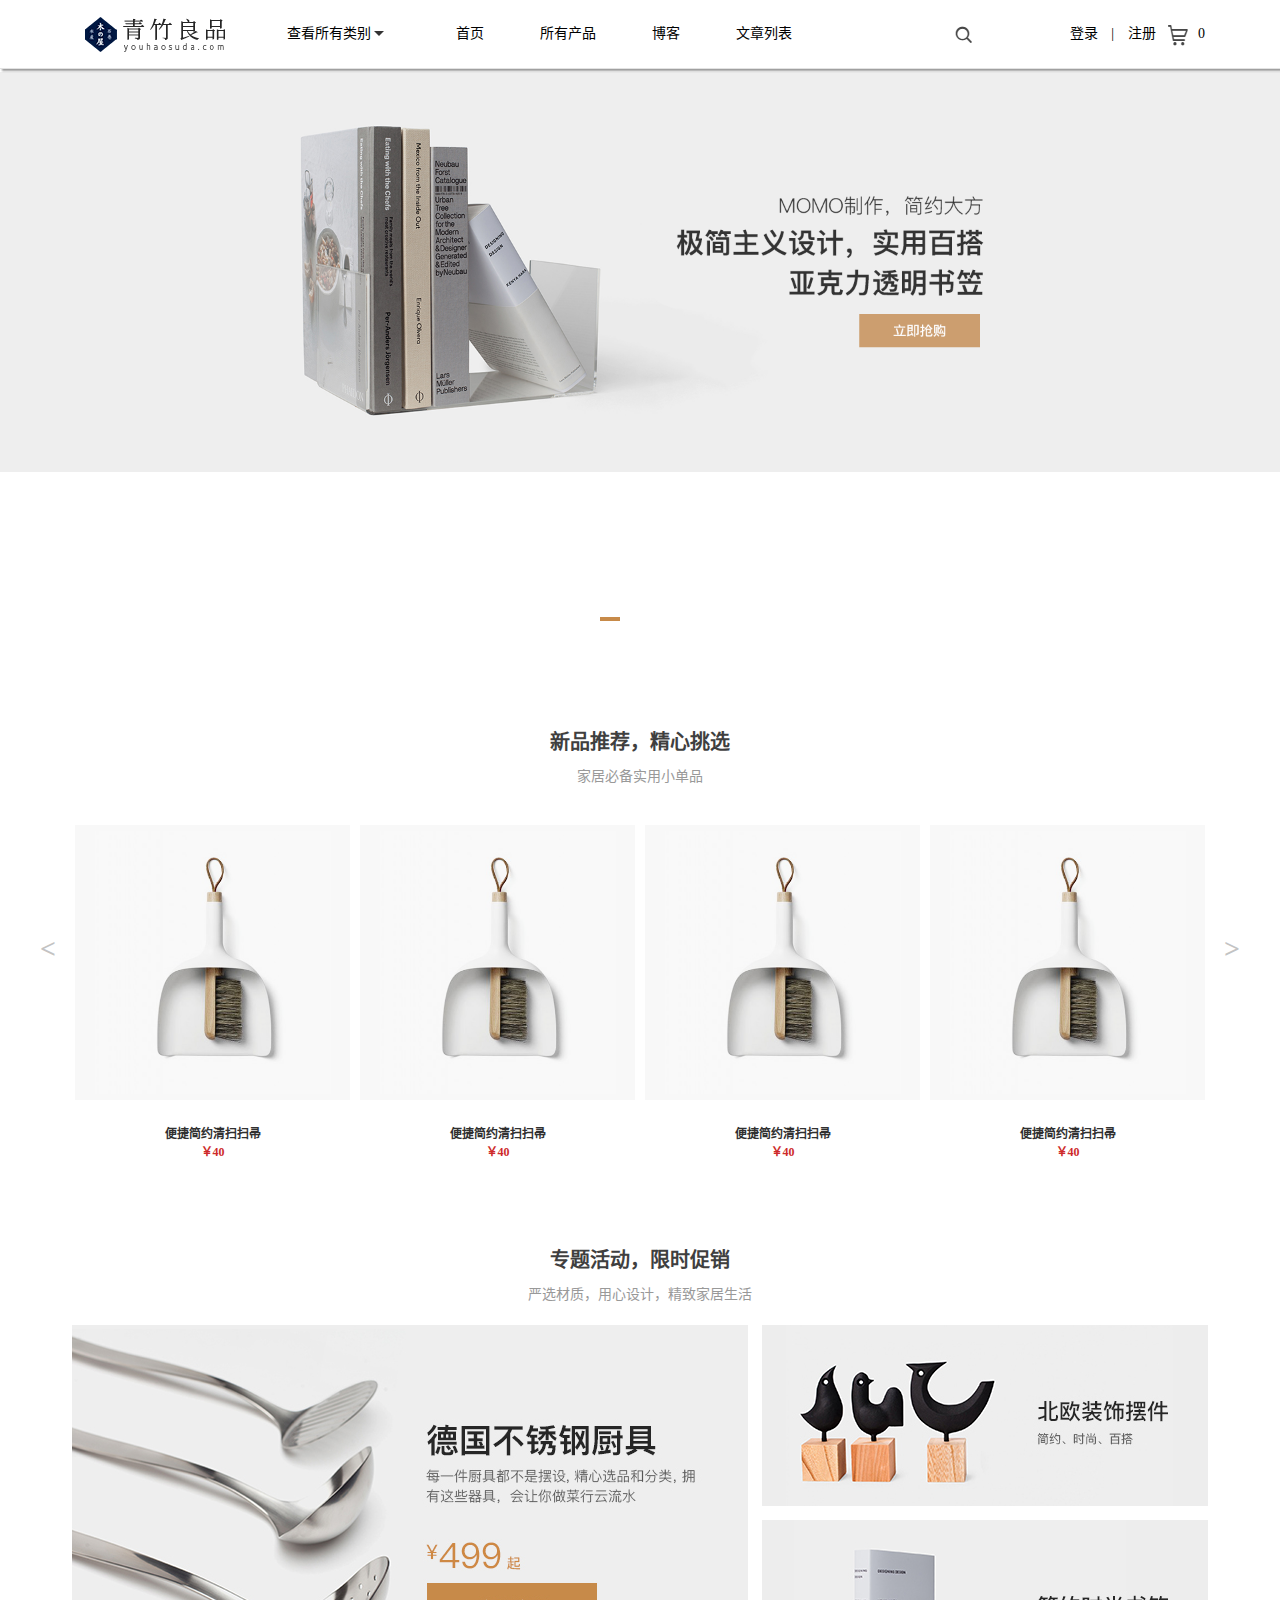
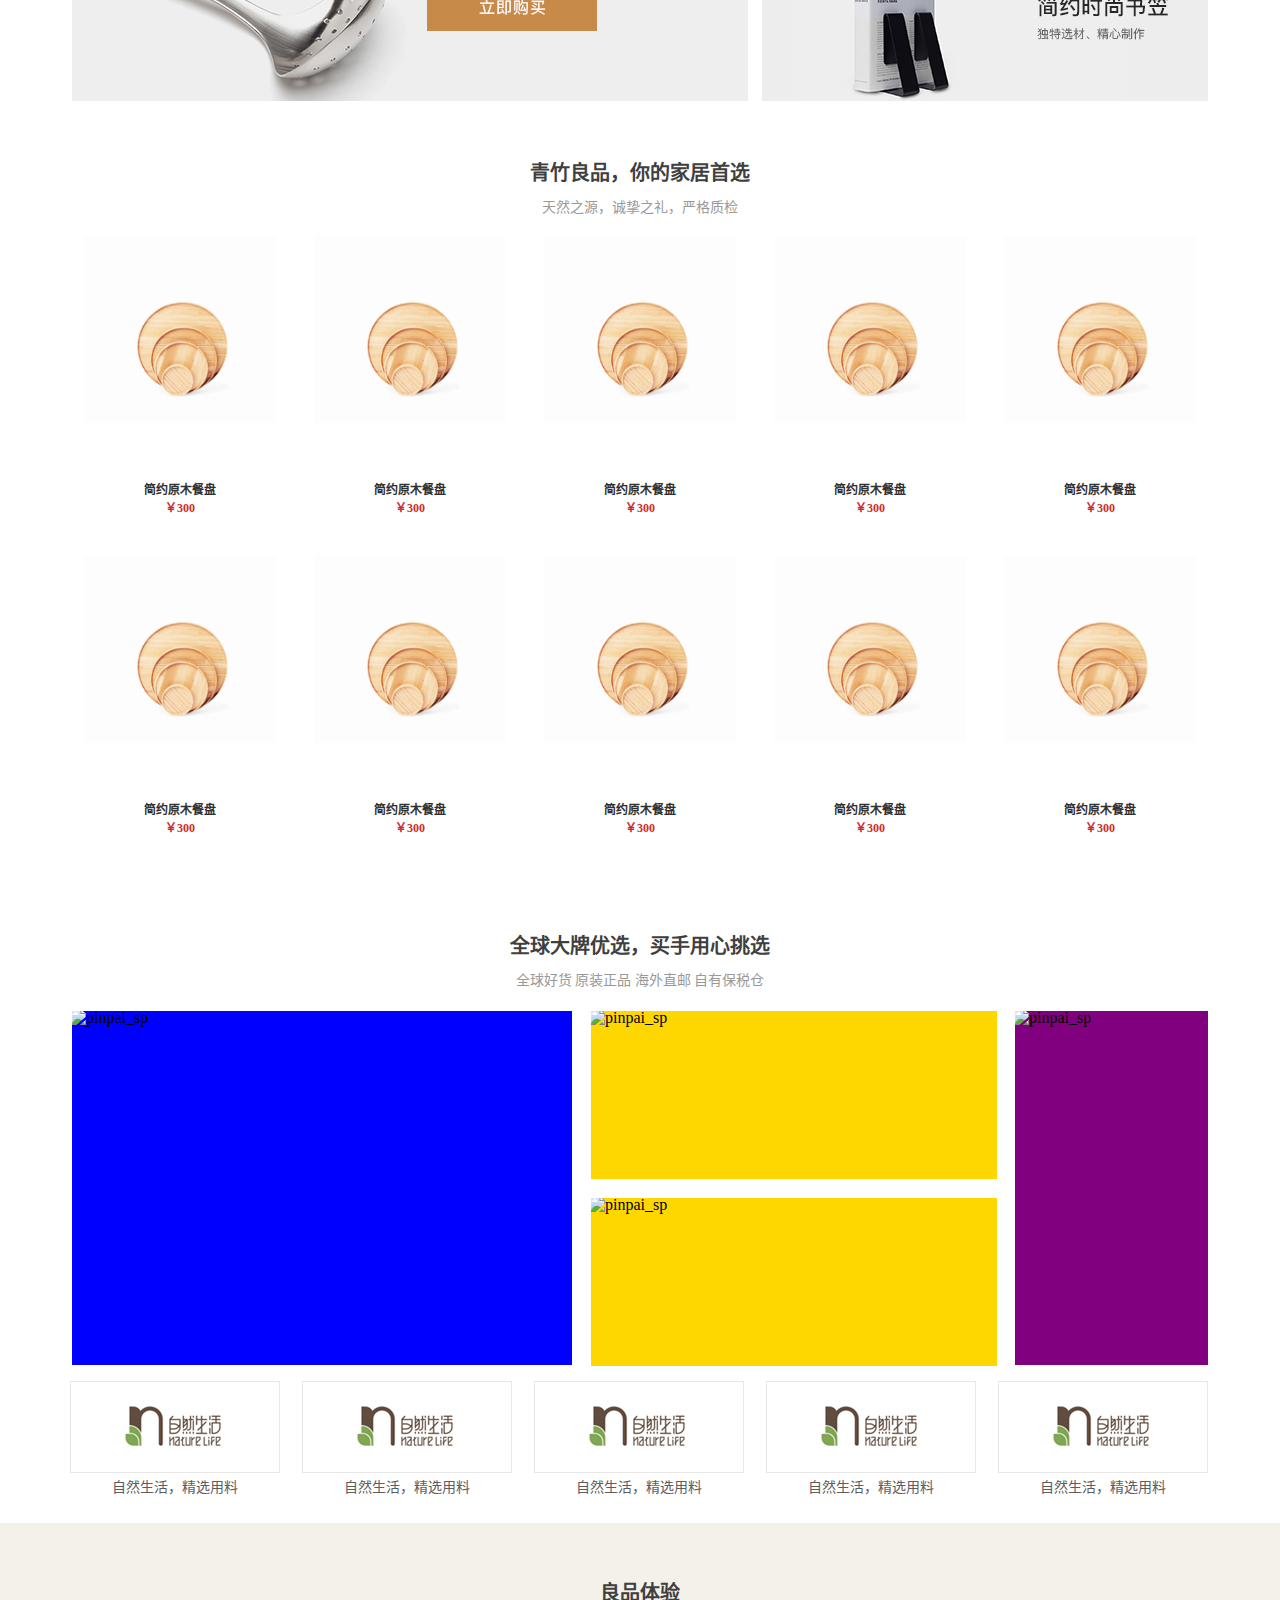
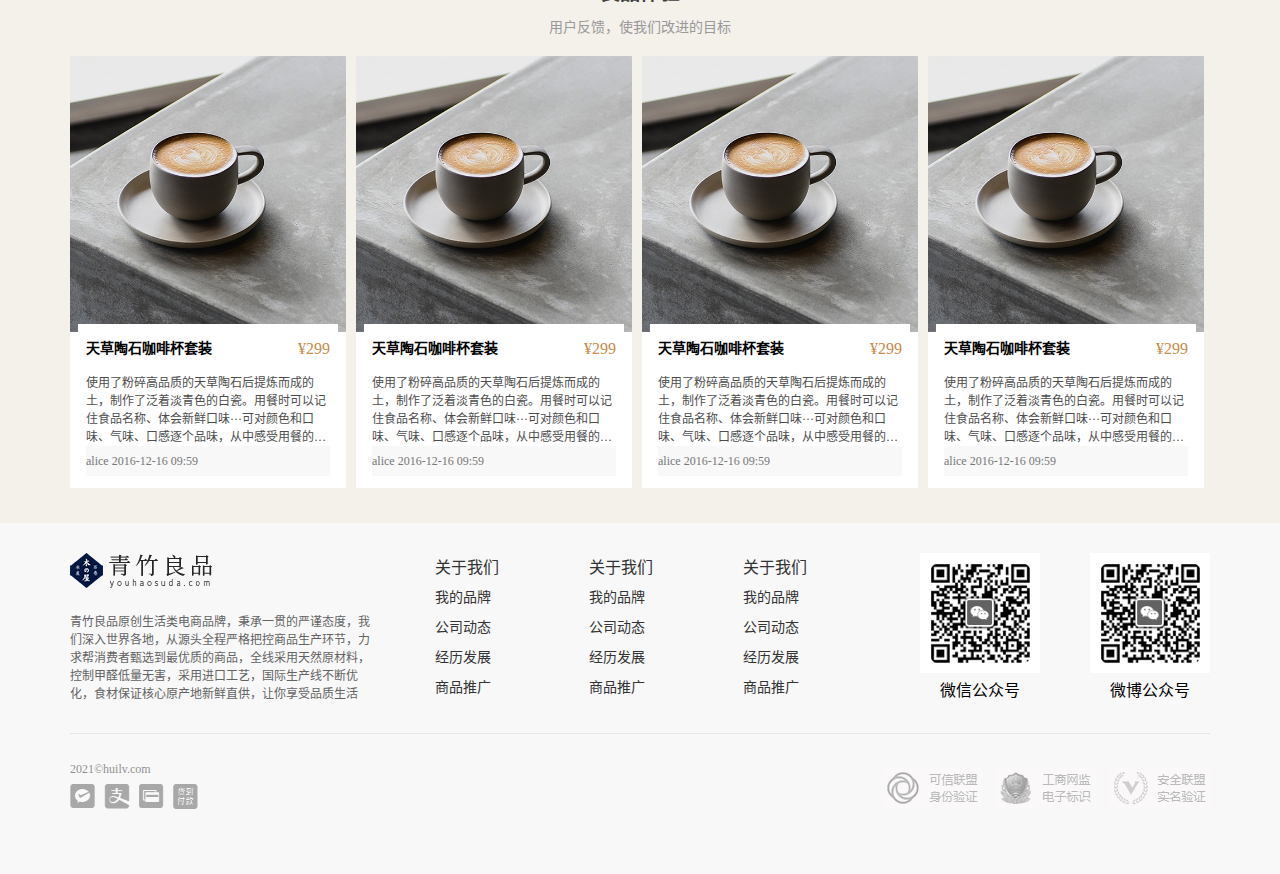
==== commit 0f0843f8: "footer" ====
--- a/index.html
+++ b/index.html
@@ -544,6 +544,68 @@
         </div>
     </div>
     <!-- 体验 end -->
+
+    <!-- footer start -->
+    <div class="footer">
+        <div class="footer_c inner_c">
+            <div class="f_top">
+                <div class="copy">
+                    <a href="#">
+                        <img src="img/logo.png" alt="">
+                    </a>
+                    <p>
+                        青竹良品原创生活类电商品牌，秉承一贯的严谨态度，我们深入世界各地，从源头全程严格把控商品生产环节，力求帮消费者甄选到最优质的商品，全线采用天然原材料，控制甲醛低量无害，采用进口工艺，国际生产线不断优化，食材保证核心原产地新鲜直供，让你享受品质生活
+                    </p>
+                </div>
+                <dl class="about">
+                    <dt>关于我们</dt>
+                    <dd>我的品牌</dd>
+                    <dd>公司动态</dd>
+                    <dd>经历发展</dd>
+                    <dd>商品推广</dd>
+                </dl>
+                <dl class="about">
+                    <dt>关于我们</dt>
+                    <dd>我的品牌</dd>
+                    <dd>公司动态</dd>
+                    <dd>经历发展</dd>
+                    <dd>商品推广</dd>
+                </dl>
+                <dl class="about">
+                    <dt>关于我们</dt>
+                    <dd>我的品牌</dd>
+                    <dd>公司动态</dd>
+                    <dd>经历发展</dd>
+                    <dd>商品推广</dd>
+                </dl>
+                <div class="wb ewm">
+                    <img src="img/ewm.png" alt="">
+                    <span>微博公众号</span>
+                </div>
+                <div class="wx ewm">
+                    <img src="img/ewm.png" alt="">
+                    <span>微信公众号</span>
+                </div>
+            </div>
+            <div class="f_bot">
+                <div class="f_icon">
+                    <div class="pay">
+                        <p>2021&copy;huilv.com</p>
+                        <img src="img/i_wxzf.png" alt="" title="微信支付">
+                        <img src="img/i_zfb.png" alt="" title="支付宝">
+                        <img src="img/i_yhk.png" alt="" title="银行卡">
+                        <img src="img/i_hdfk.png" alt="" title="货到付款">
+                    </div>
+                </div>
+                <div class="icp">
+                    <img src="img/icp1.png" alt="">
+                    <img src="img/icp2.png" alt="">
+                    <img src="img/icp3.png" alt="">
+                </div>
+            </div>
+        </div>
+    </div>
+    <!-- footer end -->
 </body>
 
 </html>--- a/css/index.css
+++ b/css/index.css
@@ -660,4 +660,81 @@
     line-height: 30px;
     font-size: 12px;
     color: #777;
+}
+
+/* footer */
+
+.footer {
+    background-color: #f8f8f8;
+}
+
+.footer .footer_c .f_top {
+    overflow: hidden;
+    padding: 30px 0;
+    border-bottom: 1px solid #e6e6e6;
+}
+
+.footer .footer_c .f_top .copy {
+    float: left;
+    width: 300px;
+    margin-right: 20px;
+    font-size: 12px;
+    color: #636363;
+}
+
+.footer .footer_c .f_top .copy p {
+    padding-top: 20px;
+}
+
+.footer .footer_c .f_top .copy p:hover {}
+
+.footer .footer_c .f_top .about {
+    float: left;
+    margin: 0 45px;
+    line-height: 30px;
+    font-size: 14px;
+    color: #333;
+}
+
+.footer .footer_c .f_top .about dt {
+    font-size: 16px;
+}
+
+.footer .footer_c .f_top .ewm {
+    float: right;
+    width: 120px;
+    margin-left: 50px;
+    text-align: center;
+}
+
+.footer .footer_c .f_top .ewm img {
+    width: 100%;
+}
+
+.footer .footer_c .f_bot {
+    padding: 20px 0;
+    overflow: hidden;
+}
+
+.footer .footer_c .f_bot .f_icon {
+    float: left;
+}
+
+.footer .footer_c .f_bot .f_icon p {
+    line-height: 30px;
+    font-size: 12px;
+    color: #919191;
+}
+
+.footer .footer_c .f_bot .f_icon img {
+    margin-right: 5px;
+}
+
+.footer .footer_c .f_bot .icp {
+    float: right;
+    line-height: 100px;
+}
+
+.footer .footer_c .f_bot .icp img {
+    margin-left: 10px;
 }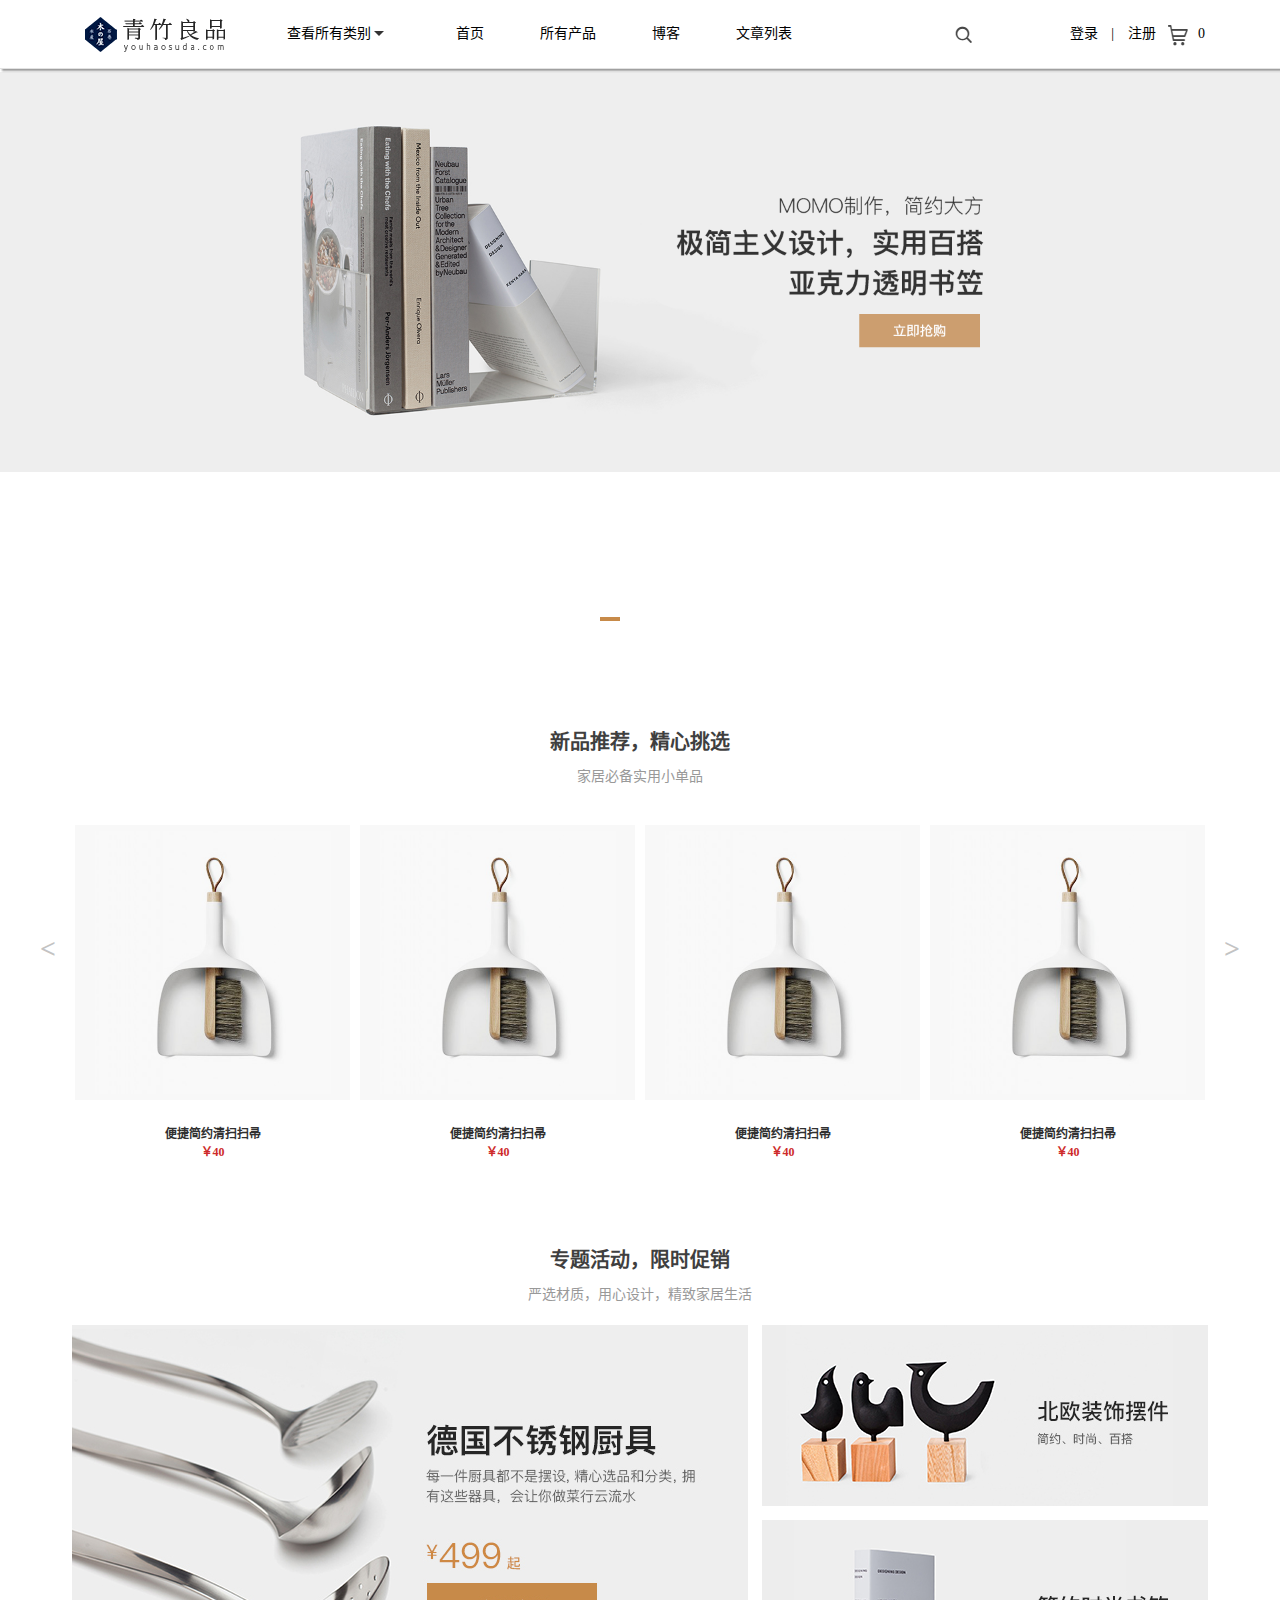
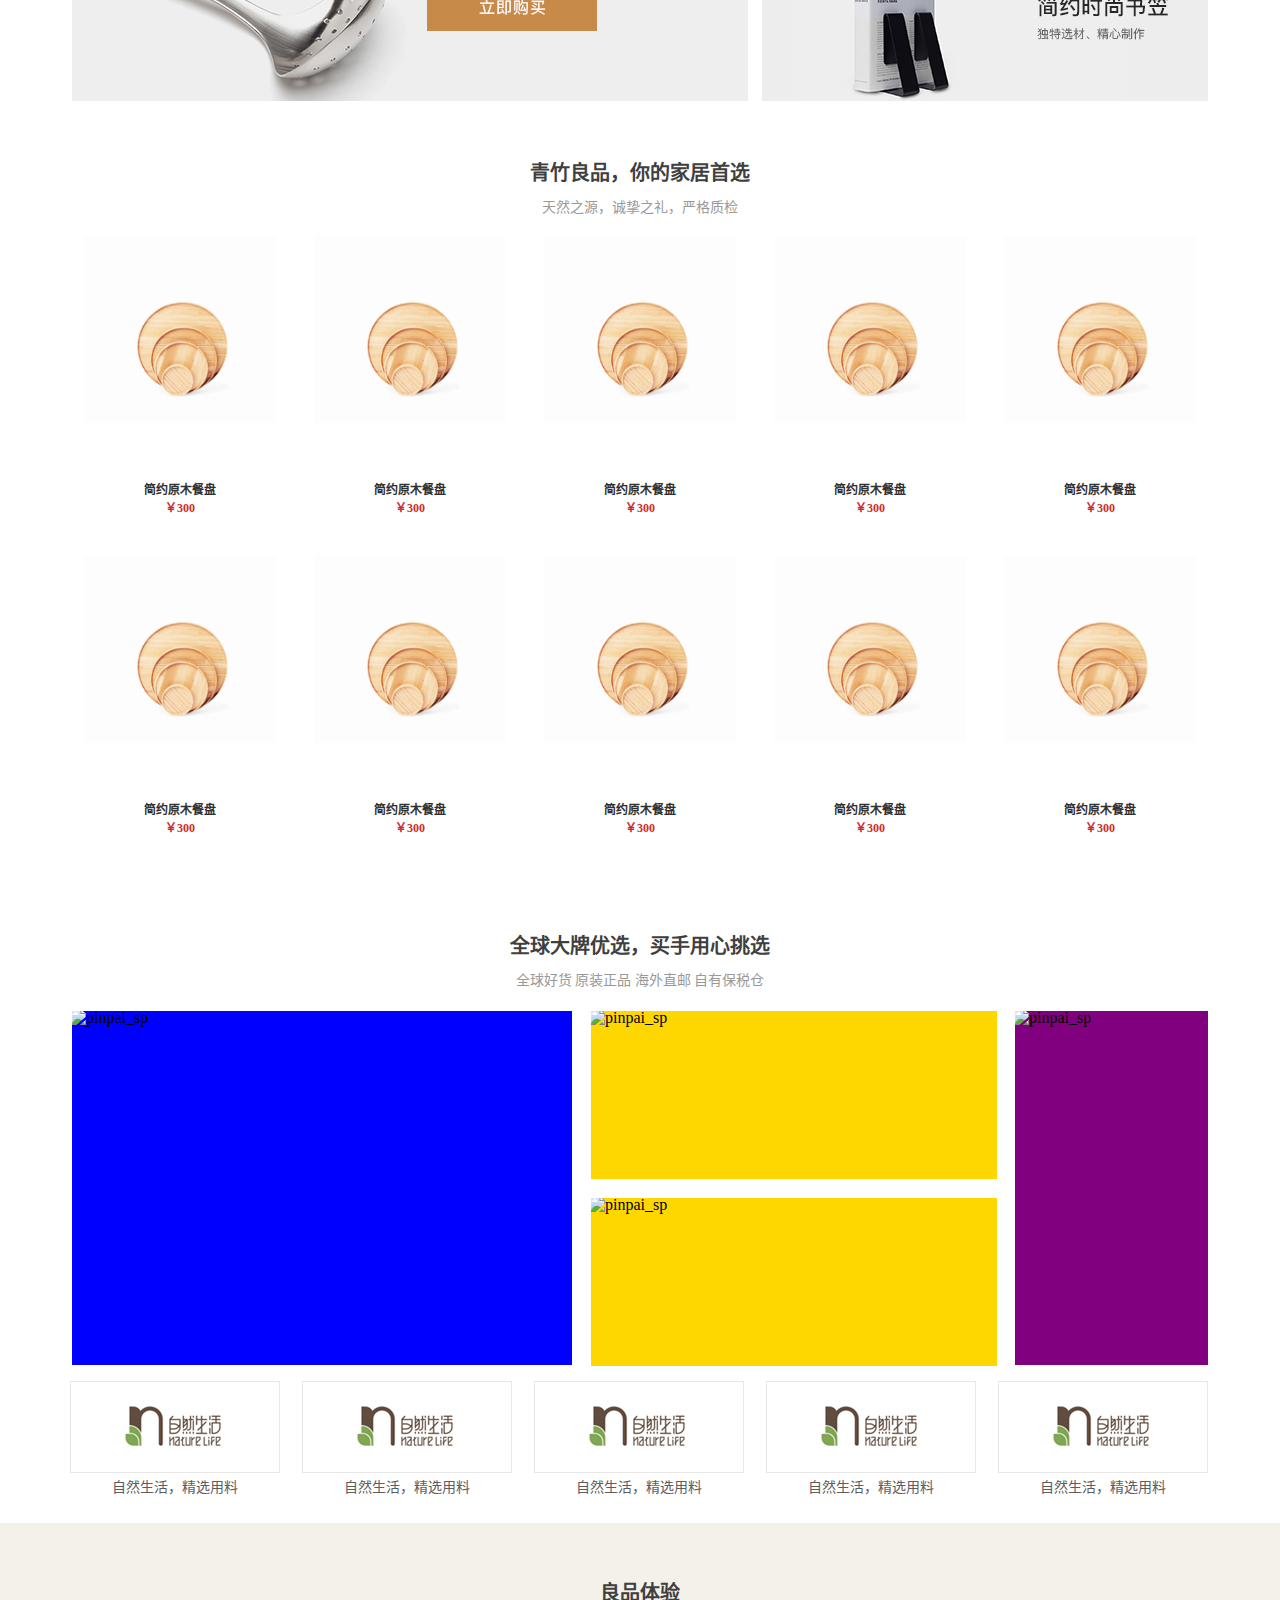
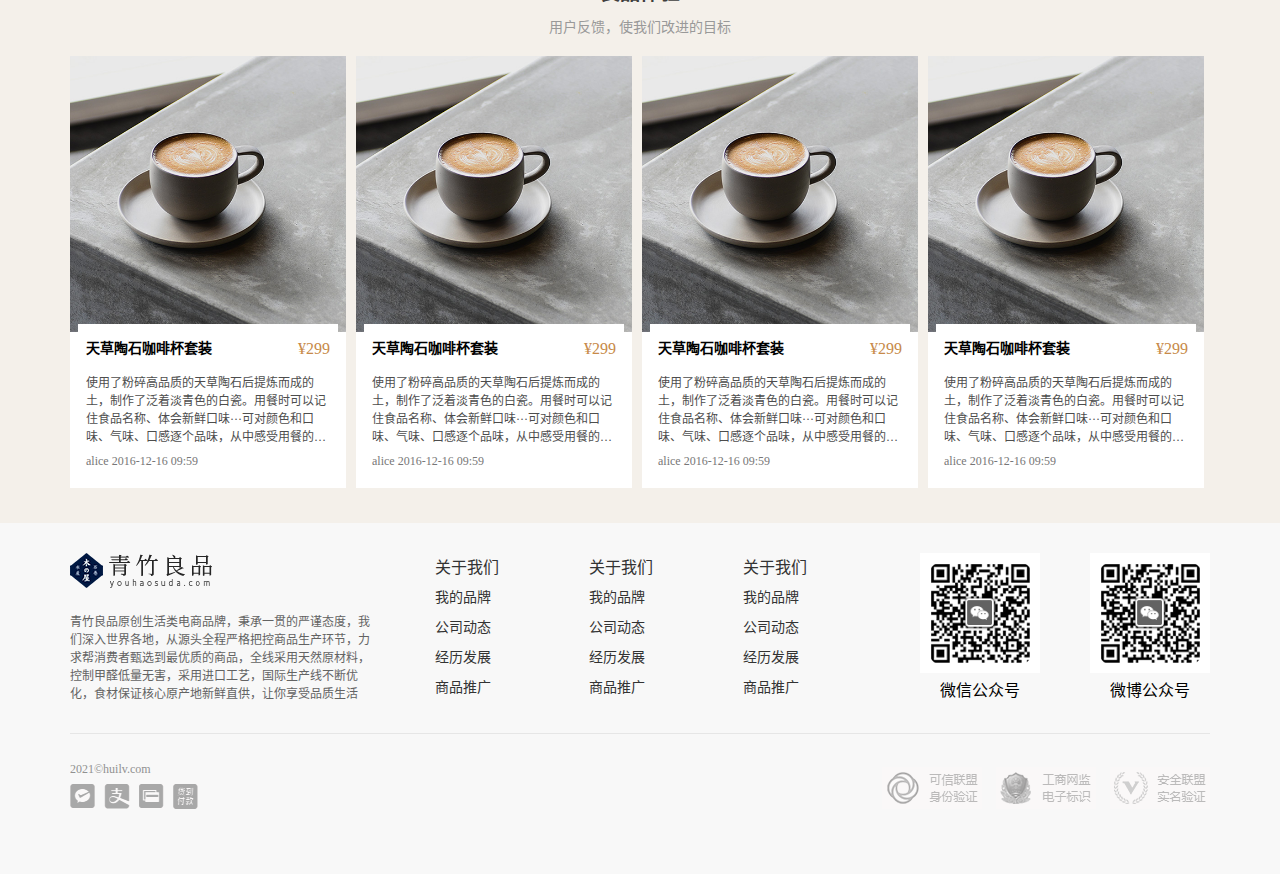
==== commit f5ae7ea1: "更正体验栏目问题" ====
--- a/index.html
+++ b/index.html
@@ -476,7 +476,7 @@
                             <p class="detail">
                                 使用了粉碎高品质的天草陶石后提炼而成的土，制作了泛着淡青色的白瓷。用餐时可以记住食品名称、体会新鲜口味···可对颜色和口味、气味、口感逐个品味，从中感受用餐的乐趣，同时还可自然而然地了解日本饮食文化
                             </p>
-                            <p class="footer">
+                            <p class="ty_footer">
                                 <span class="fromname">alice</span>
                                 <span class="fromdate">2016-12-16 09:59</span>
                             </p>
@@ -495,7 +495,7 @@
                             <p class="detail">
                                 使用了粉碎高品质的天草陶石后提炼而成的土，制作了泛着淡青色的白瓷。用餐时可以记住食品名称、体会新鲜口味···可对颜色和口味、气味、口感逐个品味，从中感受用餐的乐趣，同时还可自然而然地了解日本饮食文化
                             </p>
-                            <p class="footer">
+                            <p class="ty_footer">
                                 <span class="fromname">alice</span>
                                 <span class="fromdate">2016-12-16 09:59</span>
                             </p>
@@ -514,7 +514,7 @@
                             <p class="detail">
                                 使用了粉碎高品质的天草陶石后提炼而成的土，制作了泛着淡青色的白瓷。用餐时可以记住食品名称、体会新鲜口味···可对颜色和口味、气味、口感逐个品味，从中感受用餐的乐趣，同时还可自然而然地了解日本饮食文化
                             </p>
-                            <p class="footer">
+                            <p class="ty_footer">
                                 <span class="fromname">alice</span>
                                 <span class="fromdate">2016-12-16 09:59</span>
                             </p>
@@ -533,7 +533,7 @@
                             <p class="detail">
                                 使用了粉碎高品质的天草陶石后提炼而成的土，制作了泛着淡青色的白瓷。用餐时可以记住食品名称、体会新鲜口味···可对颜色和口味、气味、口感逐个品味，从中感受用餐的乐趣，同时还可自然而然地了解日本饮食文化
                             </p>
-                            <p class="footer">
+                            <p class="ty_footer">
                                 <span class="fromname">alice</span>
                                 <span class="fromdate">2016-12-16 09:59</span>
                             </p>
--- a/css/index.css
+++ b/css/index.css
@@ -656,7 +656,7 @@
     -webkit-box-orient: vertical;
 }
 
-.tiyan .ty_inner .content ul .ty_content .ty_bottom .footer {
+.tiyan .ty_inner .content ul .ty_content .ty_bottom .ty_footer {
     line-height: 30px;
     font-size: 12px;
     color: #777;
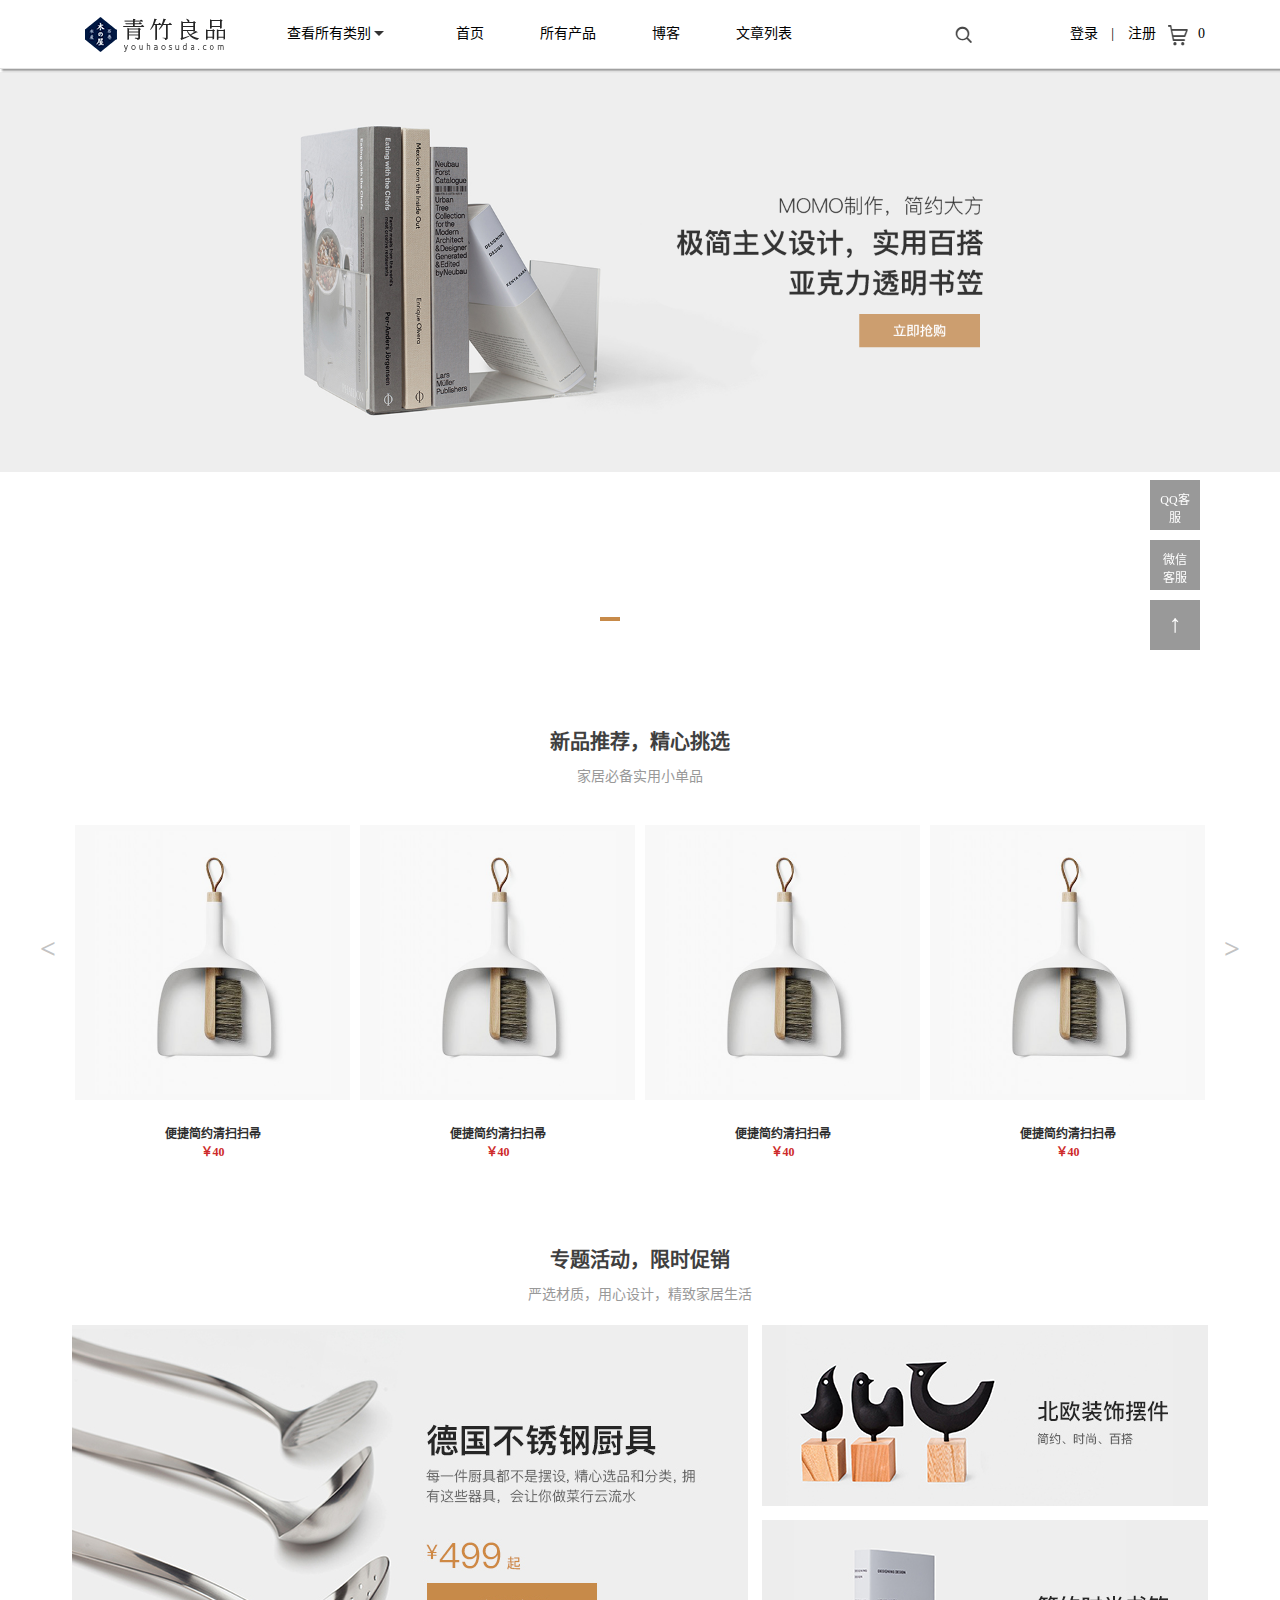
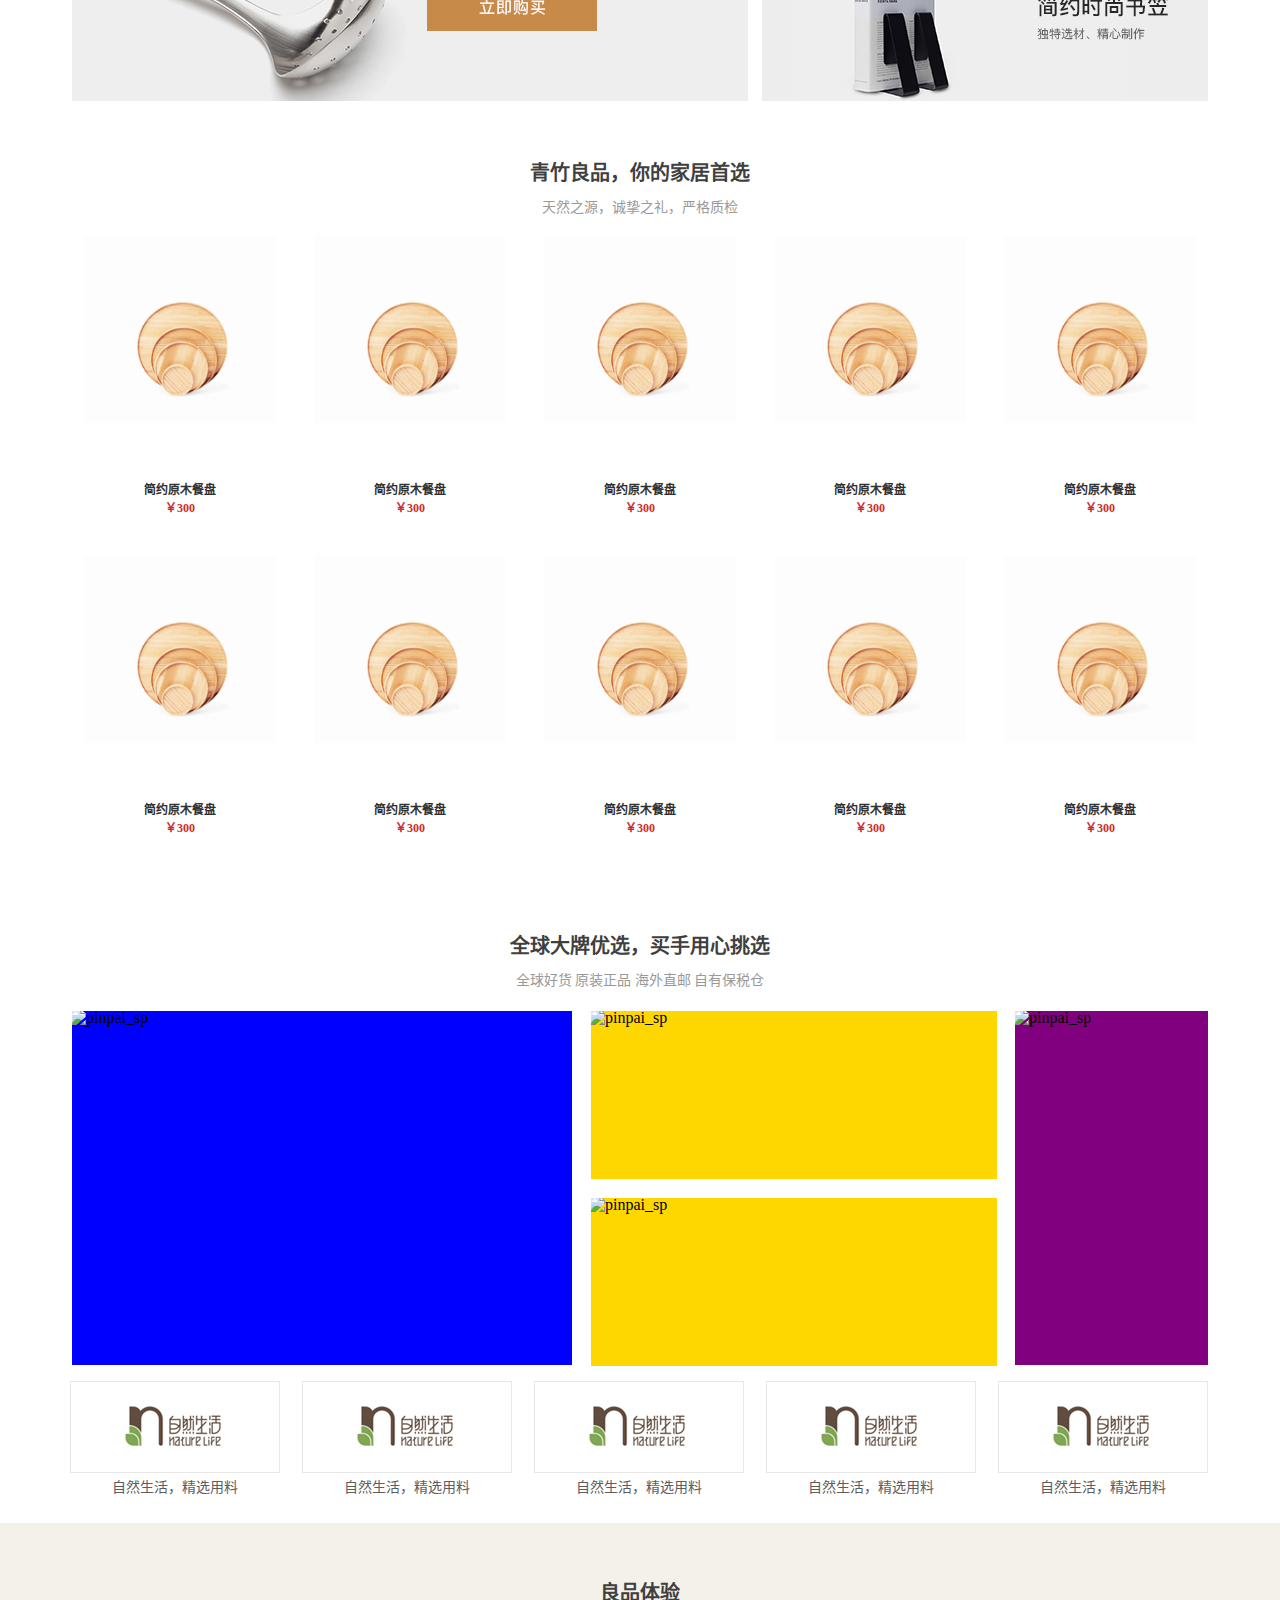
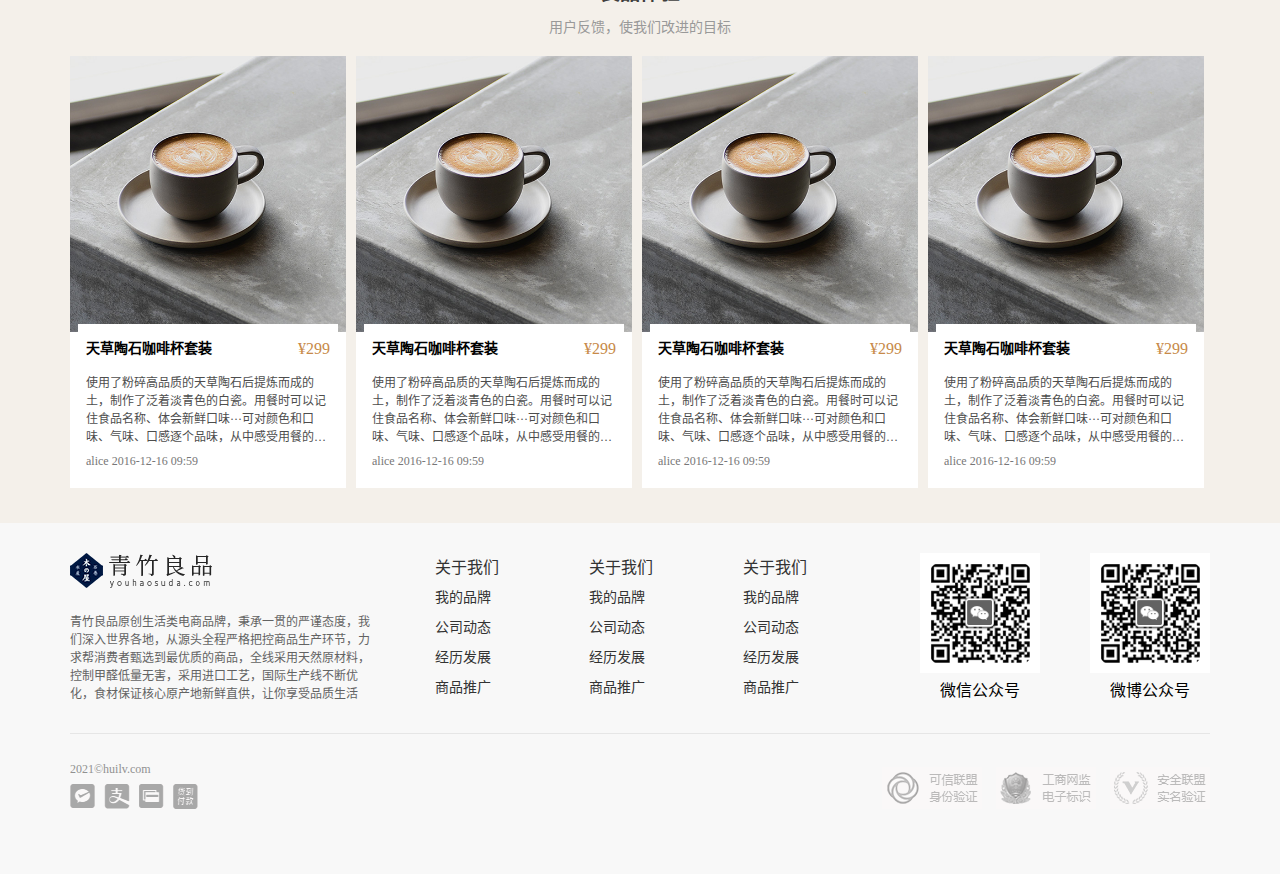
==== commit 7ab1fc22: "返回顶部按钮" ====
--- a/index.html
+++ b/index.html
@@ -606,6 +606,20 @@
         </div>
     </div>
     <!-- footer end -->
+
+    <!-- 返回顶部按钮 start -->
+    <div class="fix_top">
+        <p class="qq">
+            <span>QQ客服</span>
+            <img src="img/ewm.png" alt="">
+        </p>
+        <p class="wx">
+            <span>微信客服</span>
+            <img src="img/ewm.png" alt="">
+        </p>
+        <p class="top">↑</p>
+    </div>
+    <!-- 返回顶部按钮 end -->
 </body>
 
 </html>--- a/css/index.css
+++ b/css/index.css
@@ -737,4 +737,56 @@
 
 .footer .footer_c .f_bot .icp img {
     margin-left: 10px;
+}
+
+/* 返回顶部按钮 */
+
+.fix_top {
+    position: fixed;
+    right: 80px;
+    bottom: 240px;
+    width: 50px;
+    color: #fff;
+}
+
+.fix_top p {
+    height: 30px;
+    padding: 10px;
+    background-color: rgba(0, 0, 0, .4);
+    margin-bottom: 10px;
+    font-size: 12px;
+    text-align: center;
+    cursor: pointer;
+}
+
+.fix_top p.qq {
+    position: relative;
+}
+
+.fix_top p.qq img {
+    position: absolute;
+    left: -150px;
+    top: 0;display: none;
+}
+
+.fix_top p.qq:hover img {
+    display: block;
+}
+
+.fix_top p.wx {
+    position: relative;
+}
+
+.fix_top p.wx img {
+    position: absolute;
+    left: -150px;
+    top: 0;display: none;
+}
+
+.fix_top p.wx:hover img {
+    display: block;
+}
+
+.fix_top p.top {
+    font-size: 25px;
 }